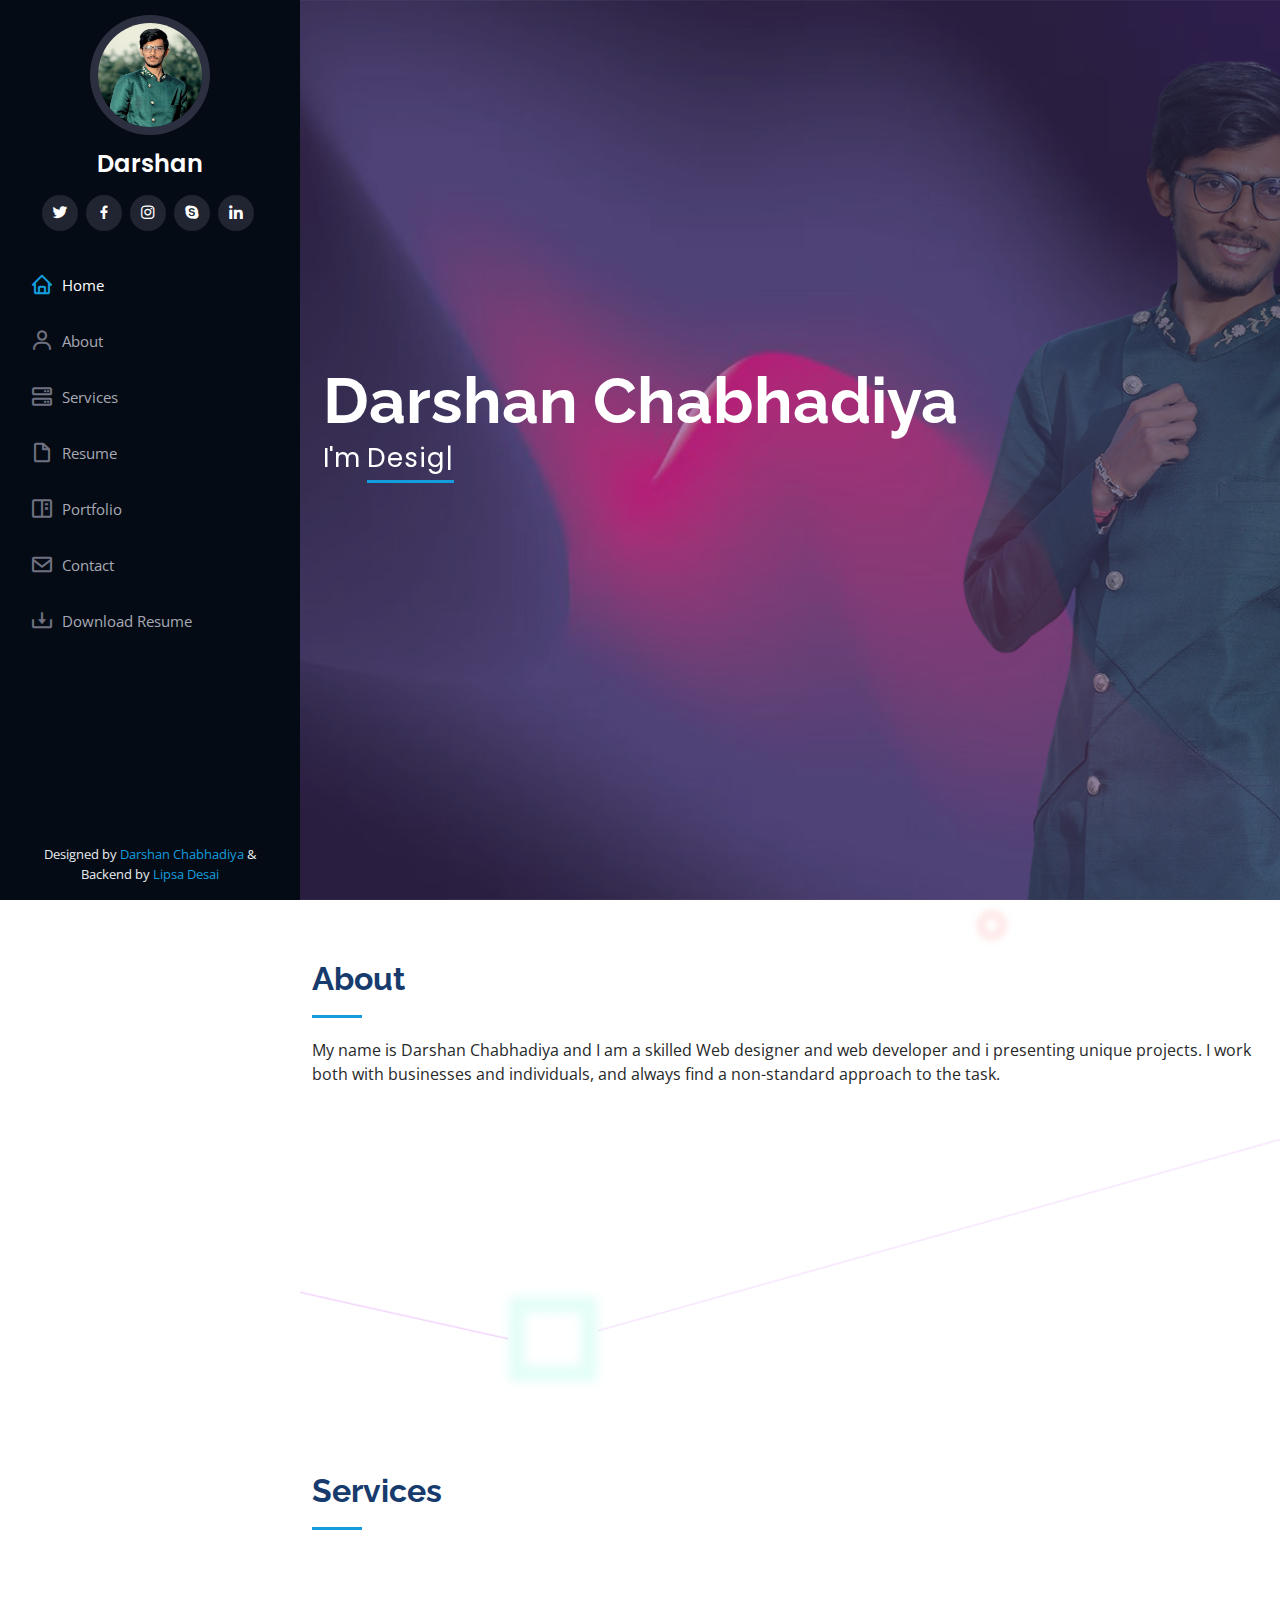
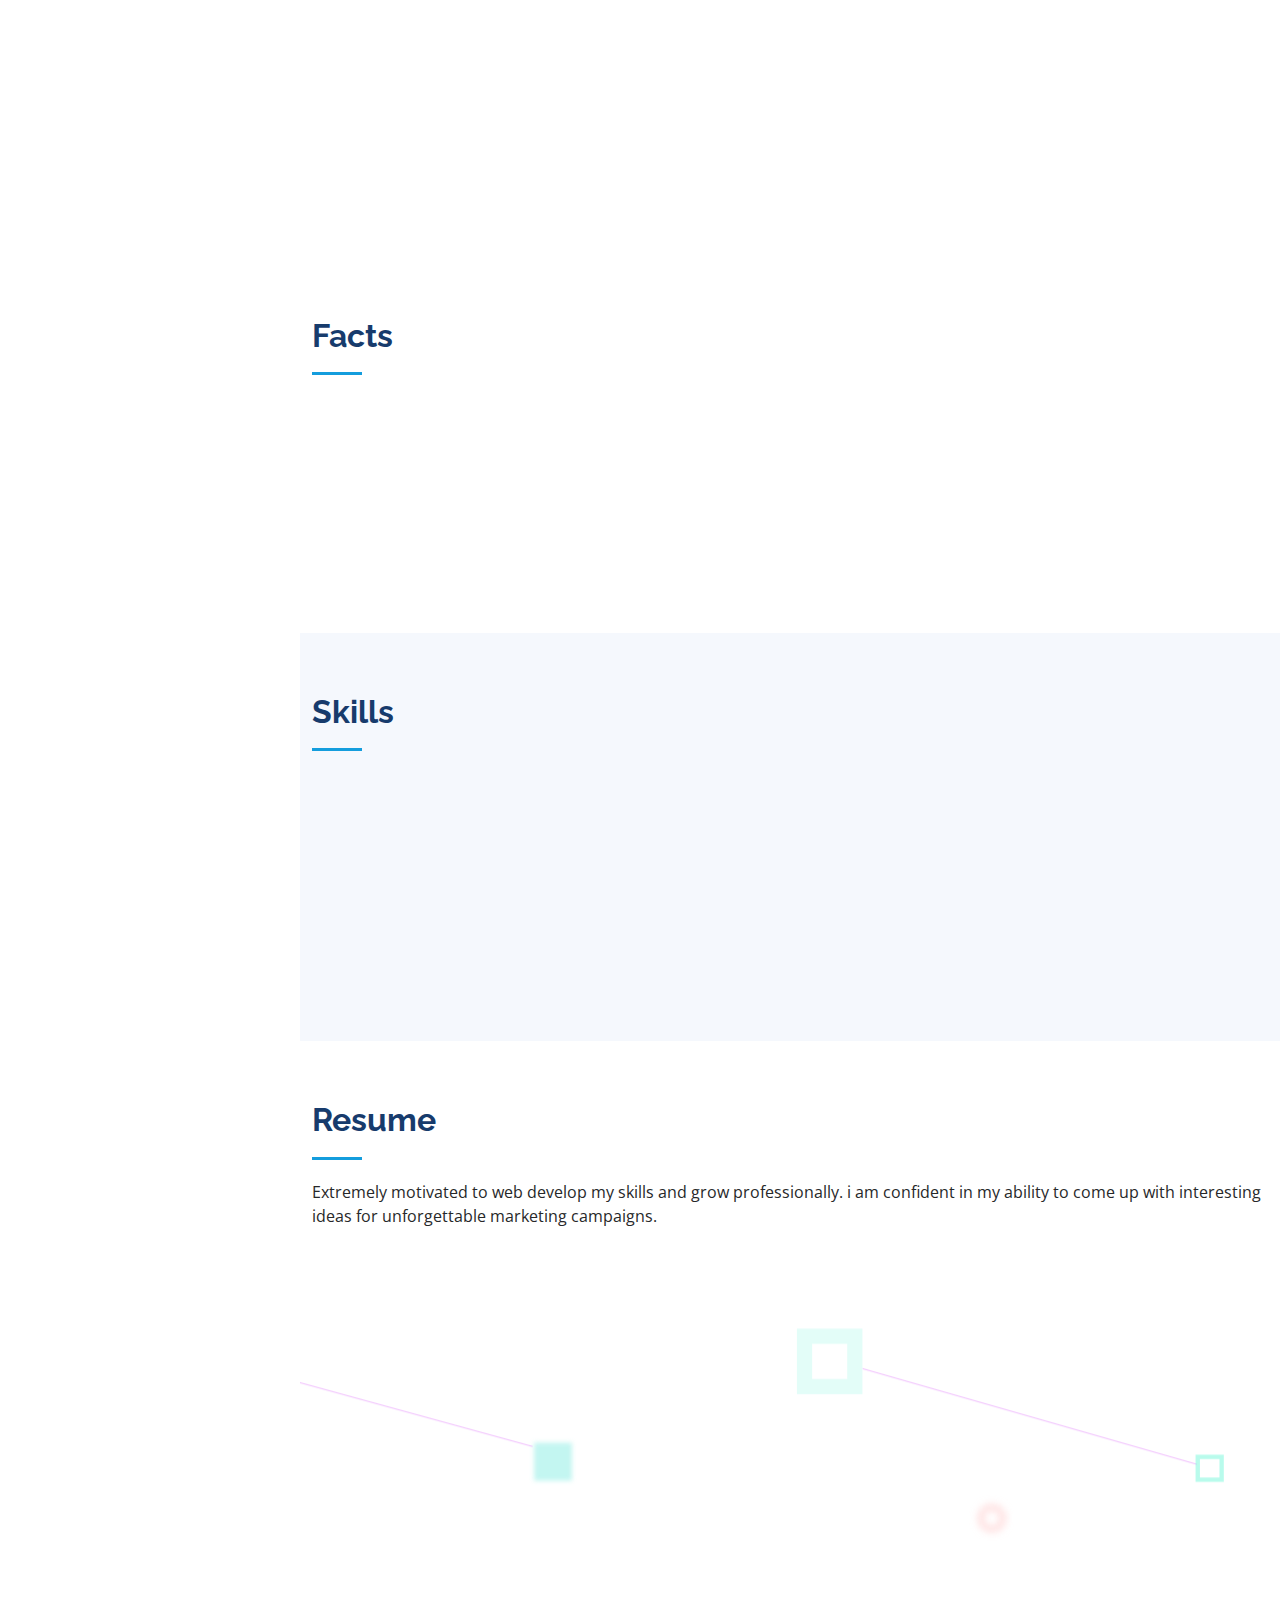
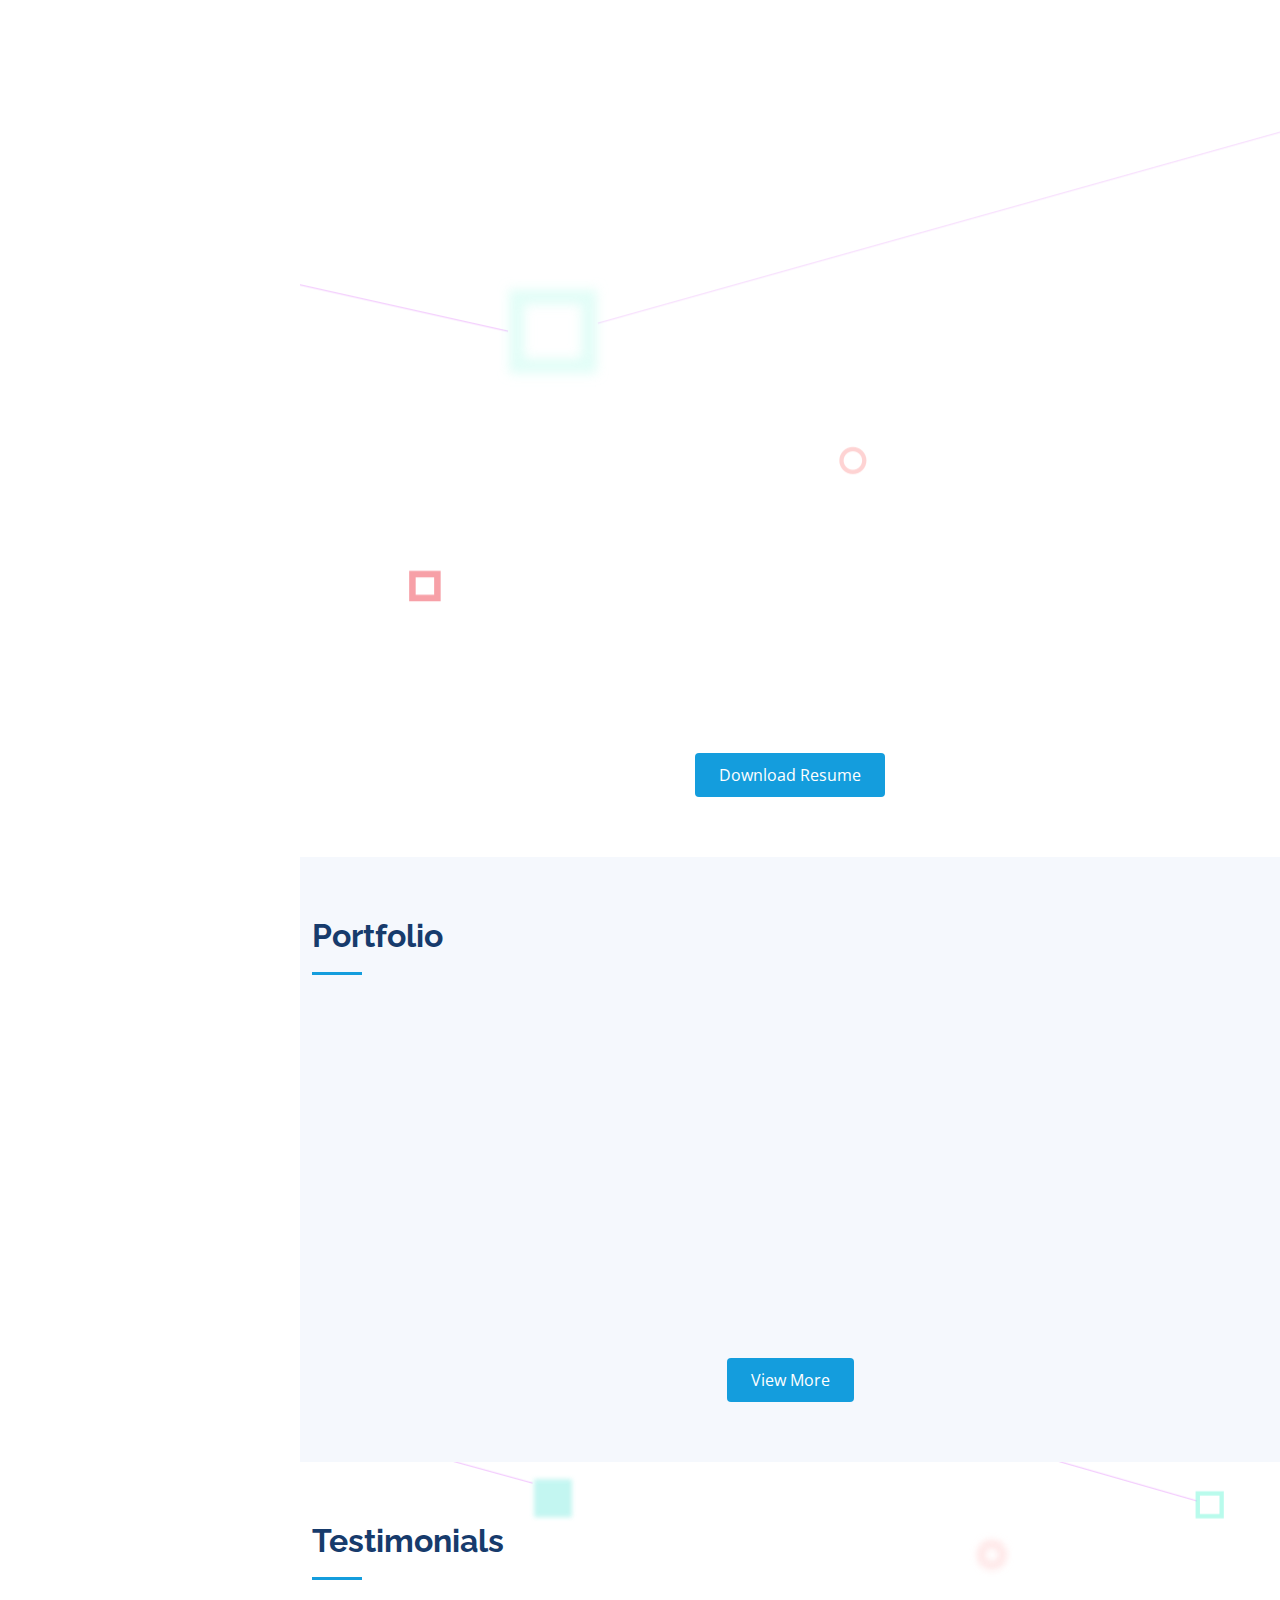
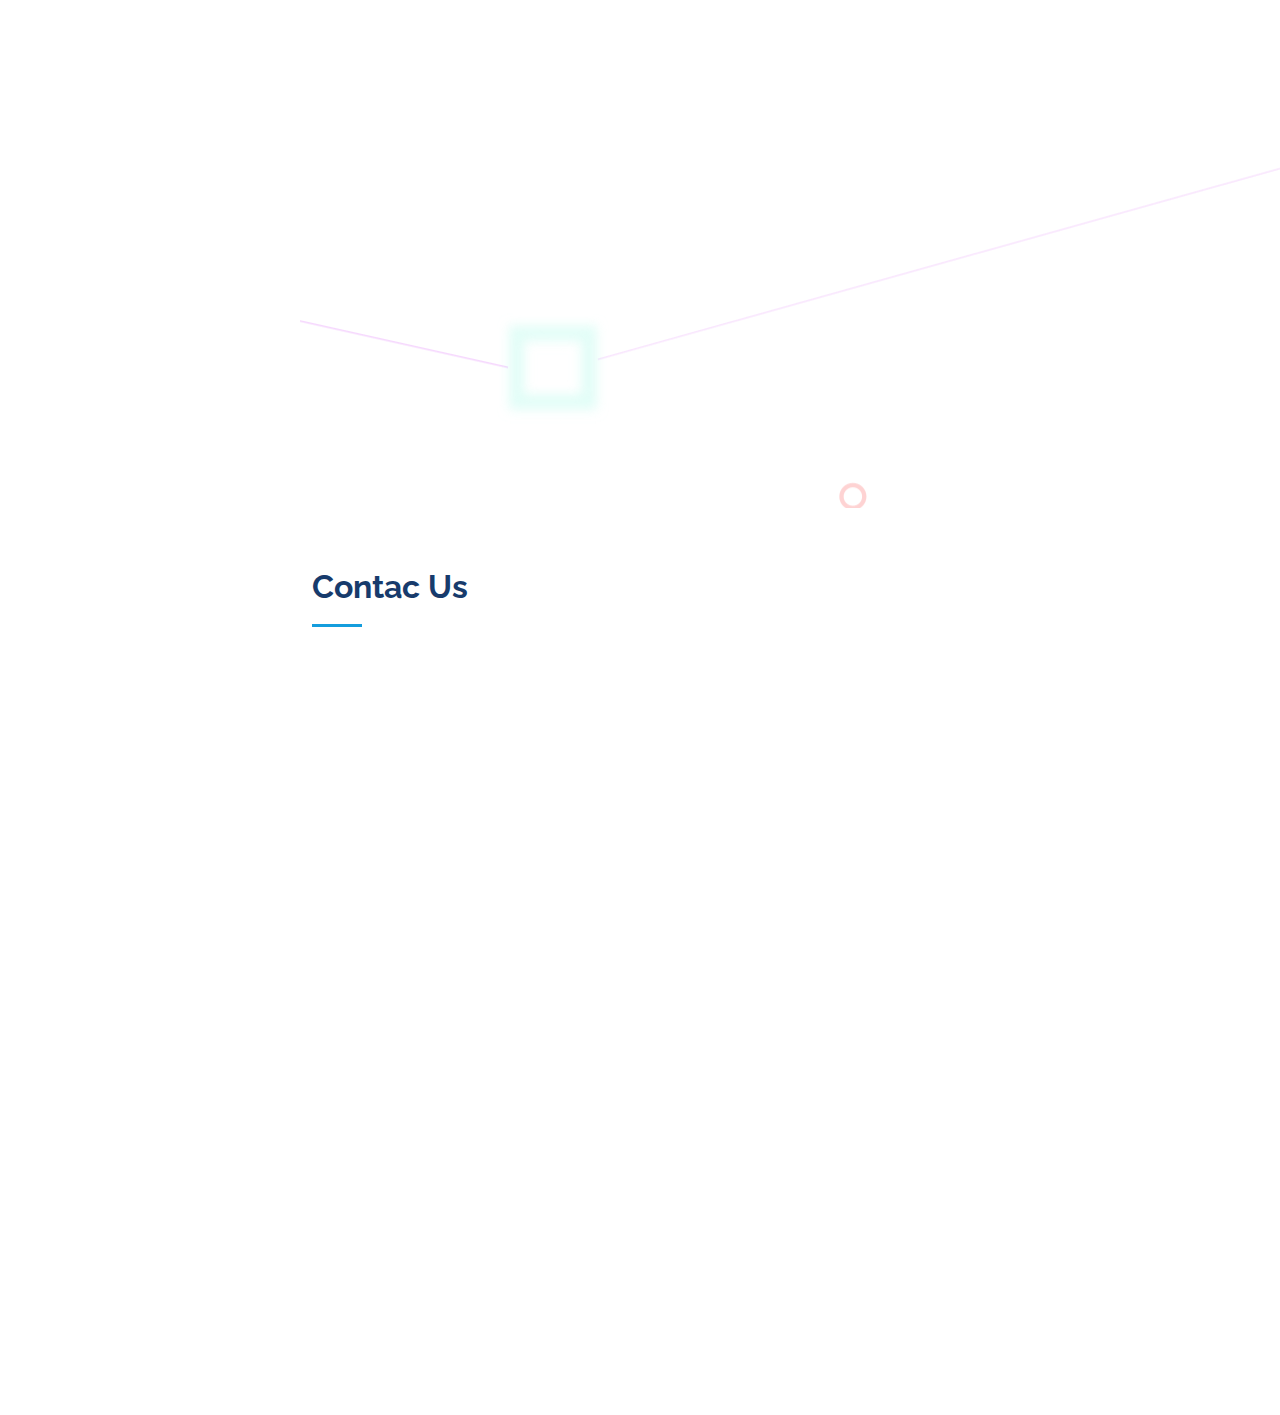
==== index.html @ 1450bfc7 "update" ====
<!DOCTYPE html>
<html lang="en">

<head>
  <meta charset="utf-8">
  <meta content="width=device-width, initial-scale=1.0" name="viewport">

  <title>Darshan's Info</title>
  <meta content="" name="description">
  <meta content="" name="keywords">

  <!-- Favicons -->
  <link href="assets/img/logo.png" rel="icon">
  <!-- <link href="assets/img/apple-touch-icon.png" rel="apple-touch-icon"> -->

  <!-- Google Fonts -->
  <link
    href="https://fonts.googleapis.com/css?family=Open+Sans:300,300i,400,400i,600,600i,700,700i|Raleway:300,300i,400,400i,500,500i,600,600i,700,700i|Poppins:300,300i,400,400i,500,500i,600,600i,700,700i"
    rel="stylesheet">

  <!-- Vendor CSS Files -->
  <link href="assets/vendor/aos/aos.css" rel="stylesheet">
  <link href="assets/vendor/bootstrap/css/bootstrap.min.css" rel="stylesheet">
  <link href="assets/vendor/bootstrap-icons/bootstrap-icons.css" rel="stylesheet">
  <link href="assets/vendor/boxicons/css/boxicons.min.css" rel="stylesheet">
  <link href="assets/vendor/glightbox/css/glightbox.min.css" rel="stylesheet">
  <link href="assets/vendor/swiper/swiper-bundle.min.css" rel="stylesheet">

  <!-- Template Main CSS File -->
  <link href="assets/css/style.css" rel="stylesheet">

</head>

<body>

  <!-- ======= Mobile nav toggle button ======= -->
  <i class="bi bi-list mobile-nav-toggle d-xl-none"></i>

  <!-- ======= Header ======= -->
  <header id="header">
    <div class="d-flex flex-column">

      <div class="profile">
        <img src="assets/img/Dik2.jpg" alt="" class="img-fluid rounded-circle">
        <h1 class="text-light"><a href="index.html">Darshan</a></h1>
        <div class="social-links mt-3 text-center">
          <a href="https://www.twitter.com/AlphaDiks/" target="_blank" class="twitter"><i
              class="bx bxl-twitter"></i></a>
          <a href="https://www.facebook.com/darshan.chabhadiya.5/" target="_blank" class="facebook"><i
              class="bx bxl-facebook"></i></a>
          <a href="https://www.instagram.com/_dik_patel_1347_/" target="_blank" class="instagram"><i
              class="bx bxl-instagram"></i></a>
          <a href="https://join.skype.com/invite/xPDAxHFYXK28" target="_blank" class="google-plus"><i class="bx bxl-skype"></i></a>
          <a href="https://www.linkedin.com/in/darshan-chabhadiya-20263223a" target="_blank" class="linkedin"><i class="bx bxl-linkedin"></i></a>
        </div>
      </div>

      <nav id="navbar" class="nav-menu navbar">
        <ul>
          <li><a href="#hero" class="nav-link scrollto active"><i class="bx bx-home"></i> <span>Home</span></a></li>
          <li><a href="#about" class="nav-link scrollto"><i class="bx bx-user"></i> <span>About</span></a></li>
          <li><a href="#services" class="nav-link scrollto"><i class="bx bx-server"></i> <span>Services</span></a></li>
          <li><a href="#resume" class="nav-link scrollto"><i class="bx bx-file-blank"></i> <span>Resume</span></a></li>
          <li><a href="#portfolio" class="nav-link scrollto"><i class="bx bx-book-content"></i><span>Portfolio</span></a></li>
          <li><a href="#contact" class="nav-link scrollto"><i class="bx bx-envelope"></i> <span>Contact</span></a></li>
          <li><a href="./assets/img/Darshan Chabhadiya.pdf" download target="_blank" class="nav-link scrollto"><i class="bx bx-download"></i> <span>Download Resume</span></a></li>
        </ul>
      </nav><!-- nav-menu -->
    </div>
  </header><!-- End Header -->

  <!-- ======= Hero Section ======= -->
  <section id="hero" class="d-flex flex-column justify-content-center align-items-center">
    <div class="hero-container" data-aos="fade-in">
      <h1>Darshan Chabhadiya</h1>
      <p>I'm <span class="typed" data-typed-items="Designer, Developer, Freelancer"></span></p>
    </div>
  </section><!-- End Hero -->

  <main id="main">

    <!-- ======= About Section ======= -->
    <section id="about" class="about">
      <div class="container">

        <div class="section-title">
          <h2>About</h2>
          <p>My name is Darshan Chabhadiya and I am a skilled Web designer and web developer and i presenting unique
            projects. I work both with businesses and individuals, and always find a non-standard approach to the task.
          </p>
        </div>

        <div class="row">
          <div class="col-lg-4" data-aos="fade-right">
            <img src="assets/img/Darshan.jpg" class="img-fluid" alt="">
          </div>
          <div class="col-lg-8 pt-4 pt-lg-0 content" data-aos="fade-left">
            <h3>Web Designer &amp; WordPress Developer.</h3>
            <p class="fst-italic">
              I work with commercial projects of any scale and with private requests. I use the latest tools and creative approaches that help solve a specific business or personal issue.
            </p>
            <div class="row">
              <div class="col-lg-6">
                <ul>
                  <li><i class="bi bi-chevron-right"></i> <strong>Birthday:</strong> <span>06 09 2001</span></li>
                  <!-- <li><i class="bi bi-chevron-right"></i> <strong>Website:</strong> <span>none</span></li> -->
                  <li><i class="bi bi-chevron-right"></i> <strong>Phone:</strong> <span>+91 7041859584</span></li>
                  <li><i class="bi bi-chevron-right"></i> <strong>City:</strong> <span>Gujarat, INDIA</span></li>
                </ul>
              </div>
              <div class="col-lg-6">
                <ul>
                  <!-- <li><i class="bi bi-chevron-right"></i> <strong>Age:</strong> <span>21</span></li> -->
                  <li><i class="bi bi-chevron-right"></i> <strong>Degree:</strong> <span>BCA ( GRADUATE )</span></li>
                  <li><i class="bi bi-chevron-right"></i> <strong>Email:</strong><span>darshanchabhadiya134723@gmail.com</span></li>
                  <li><i class="bi bi-chevron-right"></i> <strong>Freelance:</strong> <span>Available</span></li>
                </ul>
              </div>
            </div>
            <!-- <p>
              any text
            </p> -->
          </div>
        </div>

      </div>
    </section><!-- End About Section -->

    <section id="services" class="services">
      <div class="container">

        <div class="section-title">
          <h2>Services</h2>
          <!-- <p></p> -->
        </div>

        <div class="row">
          <div class="col-lg-4 col-md-6 icon-box" data-aos="fade-up" data-aos-delay="100">
            <div class="icon"><i class="bi bi-card-checklist"></i></div>
            <h4 class="title"><a href="">Web Designer</a></h4>
            <p class="description">Web design encompasses many different skills and disciplines in the production and
              maintenance of websites.</p>
          </div>
          <div class="col-lg-4 col-md-6 icon-box" data-aos="fade-up" data-aos-delay="200">
            <div class="icon"><i class="bi bi-bar-chart"></i></div>
            <h4 class="title"><a href="">Web Developer</a></h4>
            <p class="description">A web developer is a programmer who develops World Wide Web applications using a
              client–server model. </p>
          </div>

          <div class="col-lg-4 col-md-6 icon-box" data-aos="fade-up" data-aos-delay="500">
            <div class="icon"><i class="bi bi-calendar4-week"></i></div>
            <h4 class="title"><a href="">WordPress Developer</a></h4>
            <p class="description">A WordPress developer is a professional that specializes in the infrastructure and
              ecosystem of the WordPress platform , particularly plugins and themes.</p>
          </div>
        </div>

      </div>
    </section>

    <!-- ======= Facts Section ======= -->
    <section id="facts" class="facts">
      <div class="container">

        <div class="section-title">
          <h2>Facts</h2>
          <!-- <p></p> -->
        </div>

        <div class="row no-gutters">

          <div class="col-lg-3 col-md-6 d-md-flex align-items-md-stretch" data-aos="fade-up">
            <div class="count-box">
              <i class="bi bi-circle-square"></i>
              <span data-purecounter-start="0" data-purecounter-end="08" data-purecounter-duration="1"
                class="purecounter"></span>
              <p><strong>Wordpress Project Compeleted</strong></p>
            </div>
          </div>

          <div class="col-lg-3 col-md-6 d-md-flex align-items-md-stretch" data-aos="fade-up" data-aos-delay="100">
            <div class="count-box">
              <i class="bi bi-journal-richtext"></i>
              <span data-purecounter-start="0" data-purecounter-end="06" data-purecounter-duration="1"
                class="purecounter"></span>
              <p><strong>Web Projects Compeleted</strong></p>
            </div>
          </div>

          <div class="col-lg-3 col-md-6 d-md-flex align-items-md-stretch" data-aos="fade-up" data-aos-delay="200">
            <div class="count-box">
              <i class="bi bi-headset"></i>
              <span data-purecounter-start="0" data-purecounter-end="14" data-purecounter-duration="1"
                class="purecounter"></span>
              <p><strong>Live Chat</strong></p>
            </div>
          </div>

          <div class="col-lg-3 col-md-6 d-md-flex align-items-md-stretch" data-aos="fade-up" data-aos-delay="300">
            <div class="count-box">
              <i class="bi bi-people"></i>
              <span data-purecounter-start="0" data-purecounter-end="09" data-purecounter-duration="1"
                class="purecounter"></span>
              <p><strong>Group Work Compeleted</strong></p>
            </div>
          </div>

        </div>

      </div>
    </section><!-- End Facts Section -->

    <!-- ======= Skills Section ======= -->
    <section id="skills" class="skills section-bg">
      <div class="container">

        <div class="section-title">
          <h2>Skills</h2>
          <!-- <p></p> -->
            <!-- <li><strong>My Skill's</strong></li> -->
        </div>

        <div class="row skills-content">

          <div class="col-lg-6" data-aos="fade-up">

            <div class="progress">
              <span class="skill">HTML <i class="val">100%</i></span>
              <div class="progress-bar-wrap">
                <div class="progress-bar" role="progressbar" aria-valuenow="100" aria-valuemin="0" aria-valuemax="100">
                </div>
              </div>
            </div>

            <div class="progress">
              <span class="skill">CSS <i class="val">90%</i></span>
              <div class="progress-bar-wrap">
                <div class="progress-bar" role="progressbar" aria-valuenow="90" aria-valuemin="0" aria-valuemax="100">
                </div>
              </div>
            </div>

            <div class="progress">
              <span class="skill">JavaScript & jQuery <i class="val">70%</i></span>
              <div class="progress-bar-wrap">
                <div class="progress-bar" role="progressbar" aria-valuenow="70" aria-valuemin="0" aria-valuemax="100">
                </div>
              </div>
            </div>

          </div>

          <div class="col-lg-6" data-aos="fade-up" data-aos-delay="100">

            <div class="progress">
              <span class="skill">PHP & Mysql <i class="val">60%</i></span>
              <div class="progress-bar-wrap">
                <div class="progress-bar" role="progressbar" aria-valuenow="60" aria-valuemin="0" aria-valuemax="100">
                </div>
              </div>
            </div>

            <div class="progress">
              <span class="skill">WordPress Developer <i class="val">85%</i></span>
              <div class="progress-bar-wrap">
                <div class="progress-bar" role="progressbar" aria-valuenow="85" aria-valuemin="0" aria-valuemax="100">
                </div>
              </div>
            </div>

            <div class="progress">
              <span class="skill">WebFlow <i class="val">85%</i></span>
              <div class="progress-bar-wrap">
                <div class="progress-bar" role="progressbar" aria-valuenow="85" aria-valuemin="0" aria-valuemax="100">
                </div>
              </div>
            </div>

          </div>

        </div>

      </div>
    </section><!-- End Skills Section -->

    <!-- ======= Resume Section ======= -->
    <section id="resume" class="resume">
      <div class="container">

        <div class="section-title">
          <h2>Resume</h2>
          <p>Extremely motivated to web
            develop my skills and grow
            professionally. i am confident in my
            ability to come up with interesting
            ideas for unforgettable marketing
            campaigns.</p>
        </div>

        <div class="row">
          <div class="col-lg-6" data-aos="fade-up">
            <h3 class="resume-title">Sumary</h3>
            <div class="resume-item pb-0">
              <h4>Darshan Chabhadiya</h4>
              <p><em>My name is Darshan Chabhadiya and I am a skilled Web designer and web developer and i presenting unique projects.</em></p>
              <ul>
                <li>Gujarat - INDIA</li>
                <li>+91 7041859584</li>
                <li>darshanchabhadiya134723@gmail.com</li>
              </ul>
            </div>

            <h3 class="resume-title">Education</h3>

            <div class="resume-item">
              <h4>Master Of Computer Application ( MCA )</h4>
              <h5>2022 - 2024</h5>
              <p><em>Jain University , Bangalore</em></p>
              <p>
                <li><strong>Running</strong></li>
              </p>
            </div>

            <div class="resume-item">
              <h4>Bachelor Of Computer Application ( BCA )</h4>
              <h5>2019 - 2022</h5>
              <p><em>Bhagwan Mahavir College Of Computer Application, Surat</em></p>
              <p><i><strong>3 Year Compeleted</strong></i></p>
              <p>1st Year :- 7.35 SGPA</p>
              <p>2nd Year :- 6.46 SGPA</p>
              <p>3rd Year :- 7.82 SGPA</p>
            </div>
            <div class="resume-item">
              <h4>Higher School Certificate ( HSC )</h4>
              <h5>2018 - 2019</h5>
              <p><em>Jain University , Bangalore</em></p>
              <p>
                <li><strong>Completed</strong></li>
              </p>
            </div>
            <div class="resume-item">
              <h4>Secondary School Certificate (SSC)</h4>
              <h5>2017 - 2018</h5>
              <p><em>Jain University , Bangalore</em></p>
              <p>
                <li><strong>Completed</strong></li>
              </p>
            </div>
          </div>
          <div class="col-lg-6" data-aos="fade-up" data-aos-delay="100">
            <h3 class="resume-title">Professional Experience</h3>
            <div class="resume-item">
              <h4>Web Designer & Wordpress Developer</h4>
              <h5>2023 - Present</h5>
              <p><em>PAR SOLUTION, Surat , GUJARAT </em></p>
              <ul>
                <li>I'm Work Here...</li>
              </ul>
            </div>
            <div class="resume-item">
              <h4>Web Designer & Developer</h4>
              <h5>Feb - Dec 2022</h5>
              <p><em>WEBROTARY IT SOLUTION, Surat , GUJARAT</em></p>
              <ul>
                <li>I joined the training class at this company in February and I am developing new designs and unique plans.</li>
                <!-- <li>I am proud of your company because I still work there.</li> -->
              </ul>
            </div>
            <div class="resume-item">
              <h4>Work & Compeleted Project</h4>
              <h5>Feb - 2022 To Sup - 2022</h5>
              <p><b>Project-1 :-</b> <em>YOUSHINE_PHOTOSTUDIO (PHP)</em></p>
              <ul>
                <li>Admin Side</li>
                <li>User Side</li>
              </ul>
            </div>
          </div>
        </div>
        <div class="btn_cv">
          <!-- <button class="cv_btn" href="./assets/img/Darshan Cv.pdf/" target="_blank" >Download Resume</button> -->
          <a href="./assets/img/Darshan Chabhadiya.pdf" download target="_blank" class="cv_btn">Download Resume</a>
        </div>

      </div>
    </section><!-- End Resume Section -->

    <!-- ======= Portfolio Section ======= -->
    <section id="portfolio" class="portfolio section-bg">
      <div class="container">

        <div class="section-title">
          <h2>Portfolio</h2>
        </div>

        <div class="row portfolio-container" data-aos="fade-up" data-aos-delay="100">

          <div class="col-lg-4 col-md-6 portfolio-item filter-web">
            <div class="portfolio-wrap">
              <img src="assets/img/portfolio/Web Designing Project-1.png" class="img-fluid" alt="">
              <div class="portfolio-links">
                <a href="assets/img/portfolio/Web Designing Project-2A.jpg" data-gallery="portfolioGallery"
                  class="portfolio-lightbox" title="Web Designing Project-1"><i class="bx bx-plus"></i></a>
                <!-- <a href="./More Project.html" title="More Details"><i class="bx bx-link"></i></a> -->
              </div>
            </div>
          </div>

          <div class="col-lg-4 col-md-6 portfolio-item filter-wordpress">
            <div class="portfolio-wrap">
              <img src="assets/img/portfolio/Wordpress-1.png" class="img-fluid" alt="">
              <div class="portfolio-links">
                <a href="assets/img/portfolio/wordpress-2A.png" data-gallery="portfolioGallery"
                  class="portfolio-lightbox" title="WordPress Project-1 "><i class="bx bx-plus"></i></a>
                <!-- <a href="./More Project.html" title="More Details"><i class="bx bx-link"></i></a> -->
              </div>
            </div>
          </div>

          <div class="col-lg-4 col-md-6 portfolio-item filter-webflow">
            <div class="portfolio-wrap">
              <img src="assets/img/portfolio/webflow-1.png" class="img-fluid" alt="">
              <div class="portfolio-links">
                <a href="assets/img/portfolio/webflow-2A.png" data-gallery="portfolioGallery"
                  class="portfolio-lightbox" title="Webflow Project-1"><i class="bx bx-plus"></i></a>
                <!-- <a href="./More Project.html" title="More Details"><i class="bx bx-link"></i></a> -->
              </div>
            </div>
          </div>

        </div>

        <div class="btn_cv">
          <!-- <button class="cv_btn" href="./assets/img/Darshan Cv.pdf/" target="_blank" >Download Resume</button> -->
          <a href="./More Project.html" class="cv_btn">View More </a>
        </div>

      </div>
    </section><!-- End Portfolio Section -->
 

    <!-- ======= Testimonials Section ======= -->
    <section id="testimonials" class="testimonials section-bg">
      <div class="container">

        <div class="section-title">
          <h2>Testimonials</h2>
        </div>

        <div class="testimonials-slider swiper" data-aos="fade-up" data-aos-delay="100">
          <div class="swiper-wrapper">

            <div class="swiper-slide">
              <div class="testimonial-item" data-aos="fade-up">
                <p>
                  <i class="bx bxs-quote-alt-left quote-icon-left"></i>
                  Very grateful to Fluid Studios for all the hard work they put into our website, finished product was fantastic. Jessie is such a pleasure to work with, would recommend them!
                  <i class="bx bxs-quote-alt-right quote-icon-right"></i>
                </p>
                <img src="assets/img/testimonials/Tush-1.jpg" class="testimonial-img" alt="">
                <h3>Tushar Kanani</h3>
                <h4>Student</h4>
              </div>
            </div>

            <div class="swiper-slide">
              <div class="testimonial-item" data-aos="fade-up" data-aos-delay="400">
                <p>
                  <i class="bx bxs-quote-alt-left quote-icon-left"></i>
                  I can only praise them. They are the best web designers I have ever used. They continue to react to issues and queries even after they have been paid (which is unique in their industry).
                  <i class="bx bxs-quote-alt-right quote-icon-right"></i>
                </p>
                <img src="assets/img/testimonials/lipsa-1.jpg" class="testimonial-img" alt="">
                <h3>Lipsa Desai</h3>
                <h4>Laravel (Codinator)</h4>
              </div>
            </div>

            <div class="swiper-slide">
              <div class="testimonial-item" data-aos="fade-up" data-aos-delay="400">
                <p>
                  <i class="bx bxs-quote-alt-left quote-icon-left"></i>
                  Just wanted to say a big thanks from myself and Jon for the website, we’re really pleased with it. We’ve had lots of good feedback on it and quite a few enquiries through it already!
                  <i class="bx bxs-quote-alt-right quote-icon-right"></i>
                </p>
                <img src="assets/img/testimonials/mihir.jpeg" class="testimonial-img" alt="">
                <h3>Mihir Barvaliya</h3>
                <h4>UI/UX Designer</h4>
              </div>
            </div>
 

    </div>
          <div class="swiper-pagination"></div>
        </div>

      </div>
    </section>

    <!-- ======= Contact Section ======= -->
    <section id="contact" class="contact">
      <div class="container">

        <div class="section-title">
          <h2>Contac Us</h2>
          
        </div>

        <div class="row" data-aos="fade-in">

          <div class="col-lg-5 d-flex align-items-stretch">
            <div class="info">
              <div class="address">
                <i class="bi bi-geo-alt"></i>
                <h4>Location:</h4>
                <p>Rachana Society, Surat, Gujarat</p>
              </div>

              <div class="email">
                <i class="bi bi-envelope"></i>
                <h4>Email:</h4>
                <p>darshanchabhadiya134723@gmail.com</p>
              </div>

              <div class="phone">
                <i class="bi bi-phone"></i>
                <h4>Call:</h4>
                <p>+91 7041859584</p>
              </div>

              <iframe
                src="https://www.google.com/maps/embed?pb=!1m18!1m12!1m3!1d3719.509015669365!2d72.86373733488769!3d21.211654799999998!2m3!1f0!2f0!3f0!3m2!1i1024!2i768!4f13.1!3m3!1m2!1s0x3be04fe797989ad1%3A0xda47f1597d1288e6!2sRachana%20society!5e0!3m2!1sen!2sin!4v1655556443388!5m2!1sen!2sin"
                frameborder="0" style="border:0; width: 100%; height: 290px;" allowfullscreen></iframe>
            </div>

          </div>

          <div class="col-lg-7 mt-5 mt-lg-0 d-flex align-items-stretch">
            <form action="https://formspree.io/f/xzboqbjo" method="post" role="form" class="php-email-form">
              <div class="row">
                <div class="form-group col-md-6">
                  <label for="name">Your Name <span>*</span></label>
                  <input type="text" name="name" class="form-control" id="name" required>
                </div>
                <div class="form-group col-md-6">
                  <label for="name">Your Email <span>*</span></label>
                  <input type="email" class="form-control" name="email" id="email" required>
                </div>
              </div>
              <div class="form-group">
                <label for="name">Subject <span>*</span></label>
                <input type="text" class="form-control" name="subject" id="subject" required>
              </div>
              <div class="form-group">
                <label for="name">Message <span>*</span></label>
                <textarea class="form-control" name="message" rows="10" required></textarea>
              </div>
              <div class="my-3">
                <div class="loading">Loading</div>
                <div class="error-message"></div>
                <div class="sent-message">Your message has been sent. Thank you!</div>
              </div>
              <div class="text-center"><button type="submit">Send Message</button></div>
            </form>
          </div>

        </div>

      </div>
    </section><!-- End Contact Section -->

  </main><!-- End #main -->

  <!-- ======= Footer ======= -->
  <footer id="footer">
    <div class="container">
      <div class="credits">
        Designed by <a href="https://dikpatel.github.io/Darshanchabhadiya.in/" target="_blank">Darshan Chabhadiya</a>
        &
        Backend by <a href="#" target="_blank">Lipsa Desai</a>
      </div>
    </div>
  </footer><!-- End  Footer -->

  <a href="#" class="back-to-top d-flex align-items-center justify-content-center"><i
      class="bi bi-arrow-up-short"></i></a>

  <!-- Vendor JS Files -->
  <script src="assets/vendor/purecounter/purecounter.js"></script>
  <script src="assets/vendor/aos/aos.js"></script>
  <script src="assets/vendor/bootstrap/js/bootstrap.bundle.min.js"></script>
  <script src="assets/vendor/glightbox/js/glightbox.min.js"></script>
  <script src="assets/vendor/isotope-layout/isotope.pkgd.min.js"></script>
  <script src="assets/vendor/swiper/swiper-bundle.min.js"></script>
  <script src="assets/vendor/typed.js/typed.min.js"></script>
  <script src="assets/vendor/waypoints/noframework.waypoints.js"></script>

  <!-- Template Main JS File -->
  <script src="assets/js/main.js"></script>

</body>

</html>
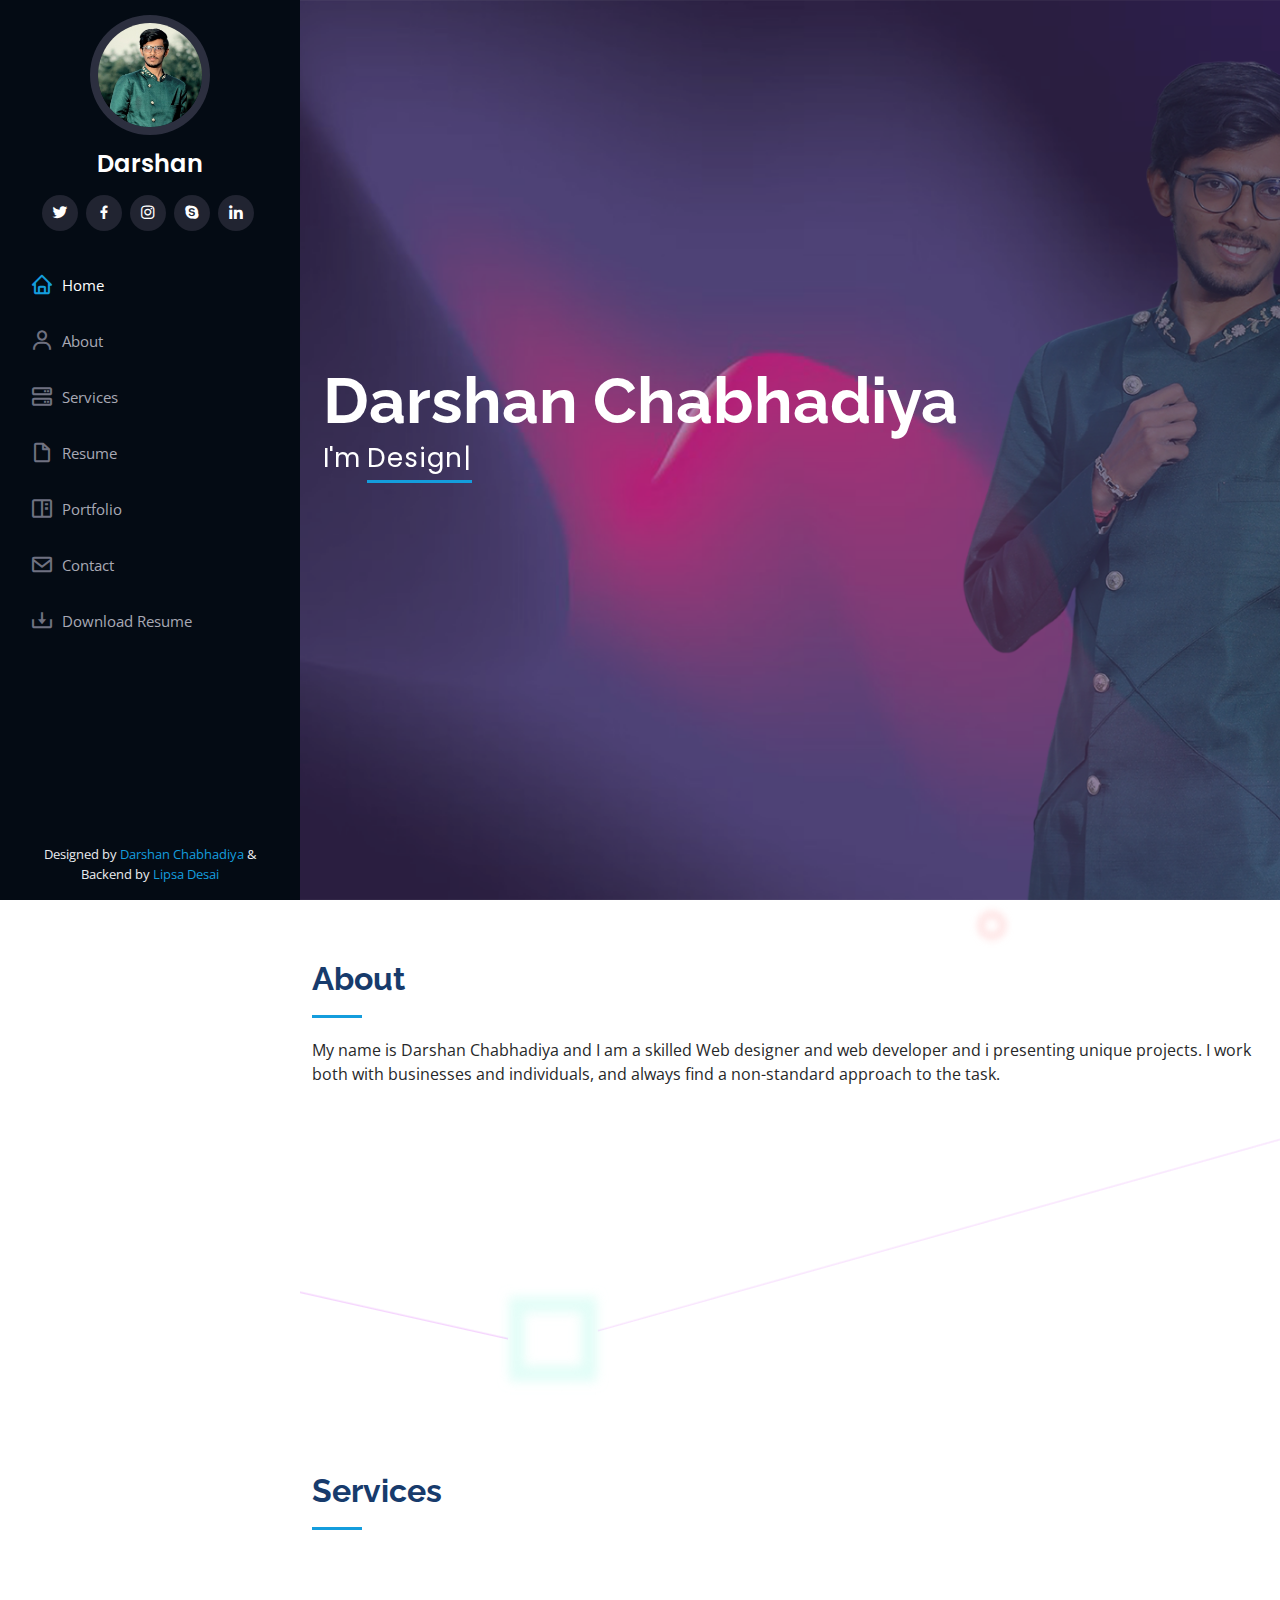
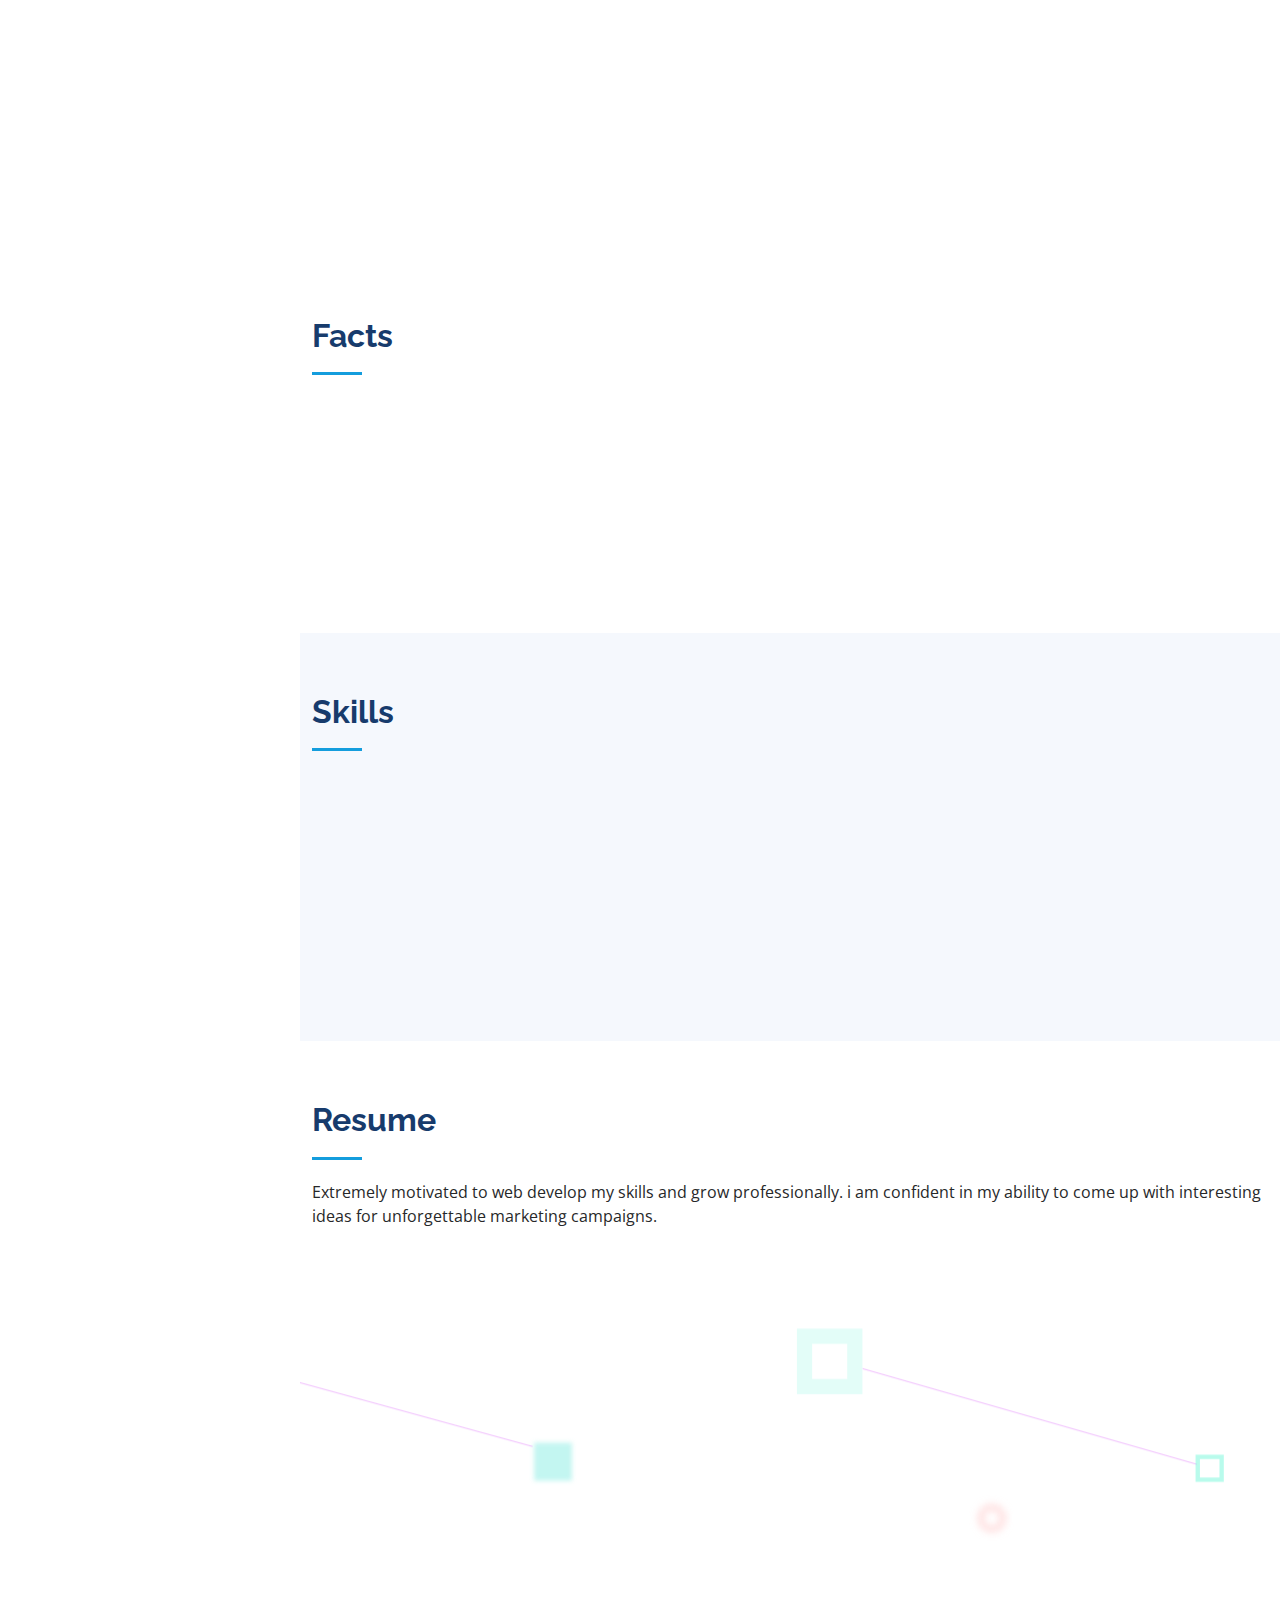
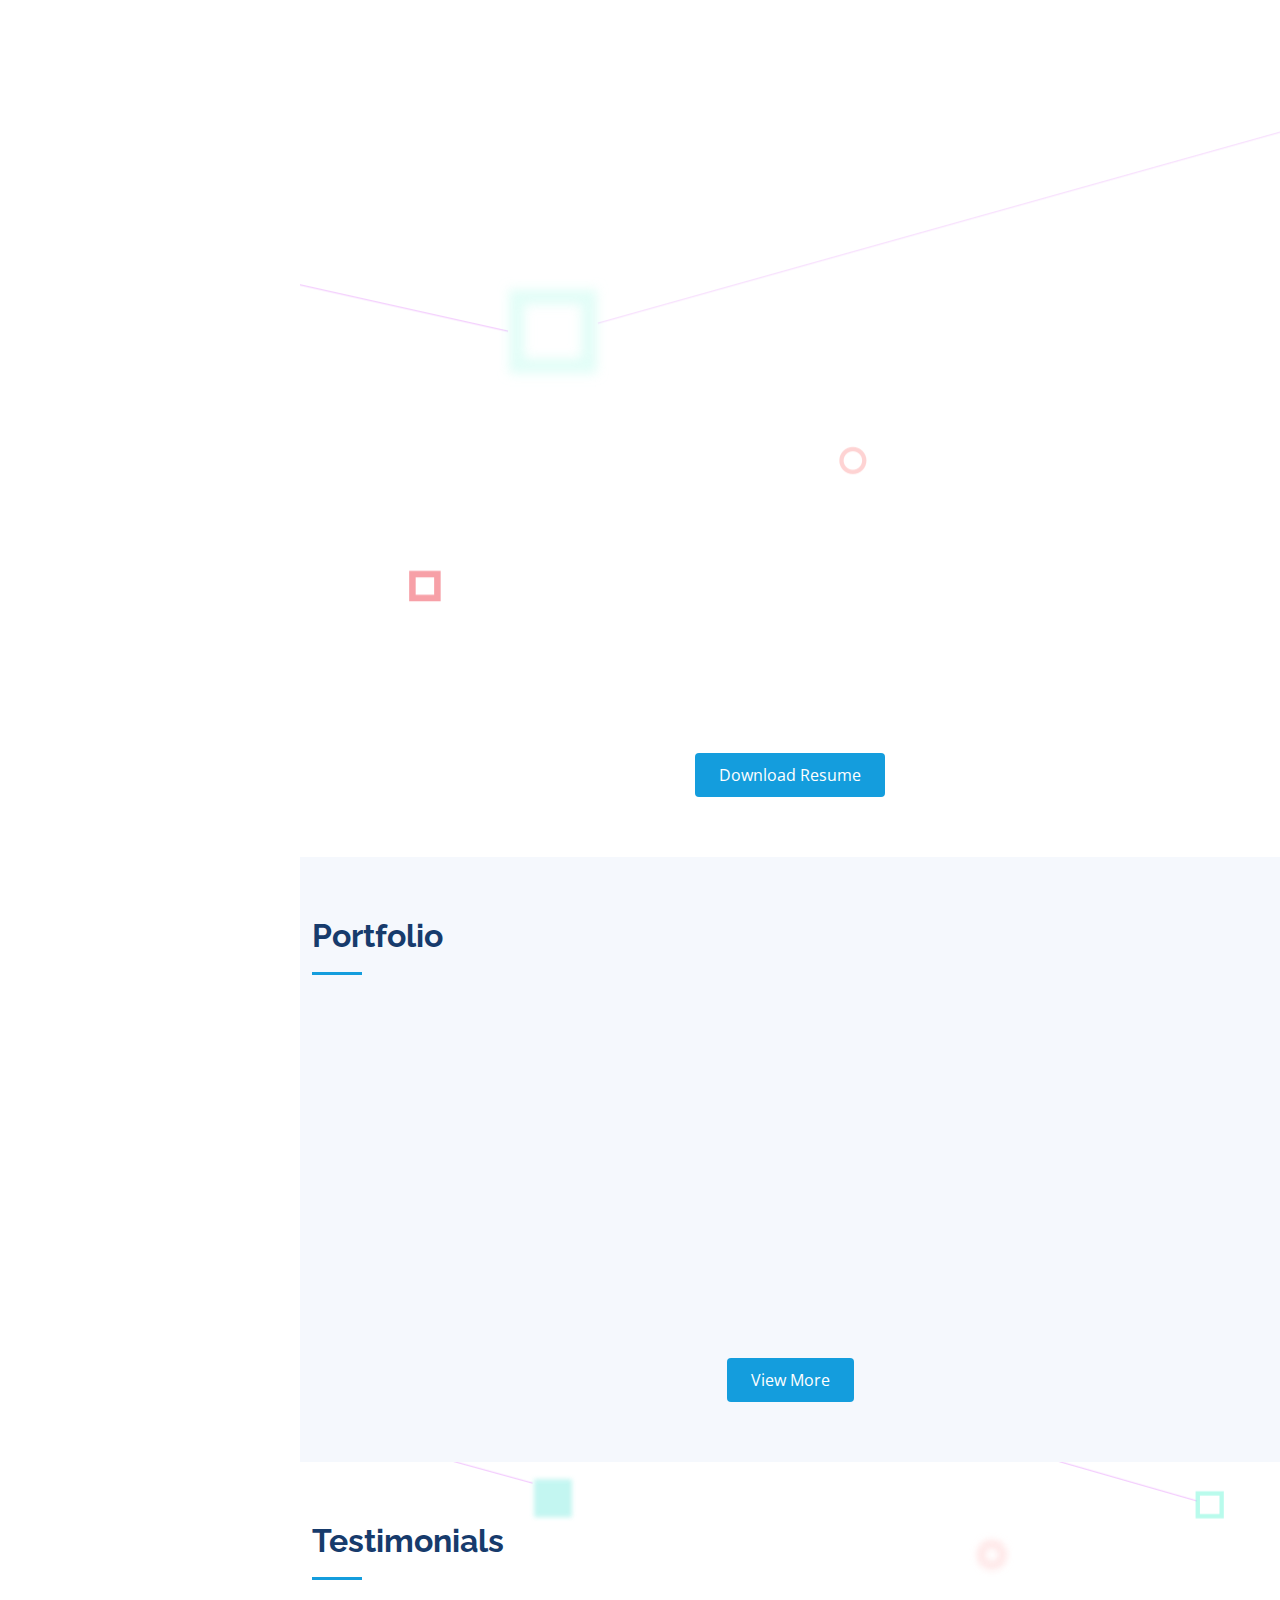
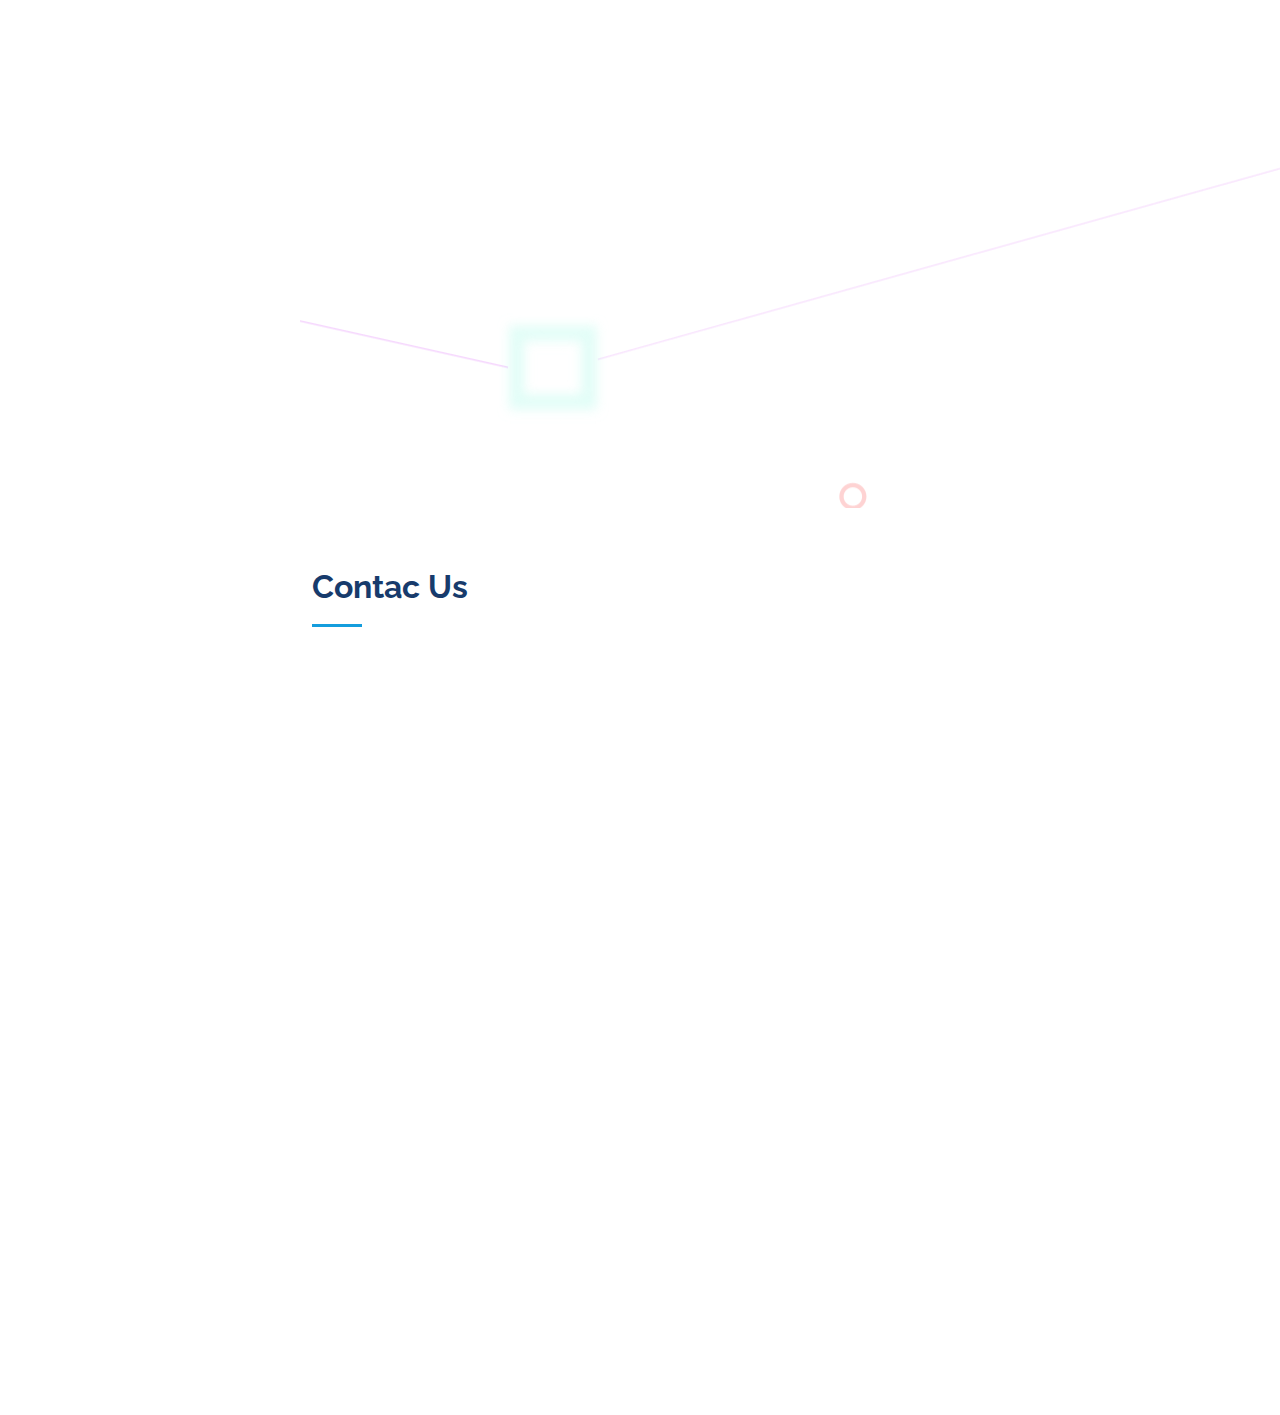
==== commit 046a1c6f: "." ====
--- a/index.html
+++ b/index.html
@@ -326,7 +326,9 @@
               <h4>Bachelor Of Computer Application ( BCA )</h4>
               <h5>2019 - 2022</h5>
               <p><em>Bhagwan Mahavir College Of Computer Application, Surat</em></p>
-              <p><i><strong>3 Year Compeleted</strong></i></p>
+              <p>
+                <li><strong>3 Year Compeleted</strong></li>
+              </p>
               <p>1st Year :- 7.35 SGPA</p>
               <p>2nd Year :- 6.46 SGPA</p>
               <p>3rd Year :- 7.82 SGPA</p>
@@ -334,7 +336,7 @@
             <div class="resume-item">
               <h4>Higher School Certificate ( HSC )</h4>
               <h5>2018 - 2019</h5>
-              <p><em>Jain University , Bangalore</em></p>
+              <p><em>Ashadeep Vidhyalay - 6 </em></p>
               <p>
                 <li><strong>Completed</strong></li>
               </p>
@@ -342,7 +344,7 @@
             <div class="resume-item">
               <h4>Secondary School Certificate (SSC)</h4>
               <h5>2017 - 2018</h5>
-              <p><em>Jain University , Bangalore</em></p>
+              <p><em>R.B Dhami Vidhyalay</em></p>
               <p>
                 <li><strong>Completed</strong></li>
               </p>
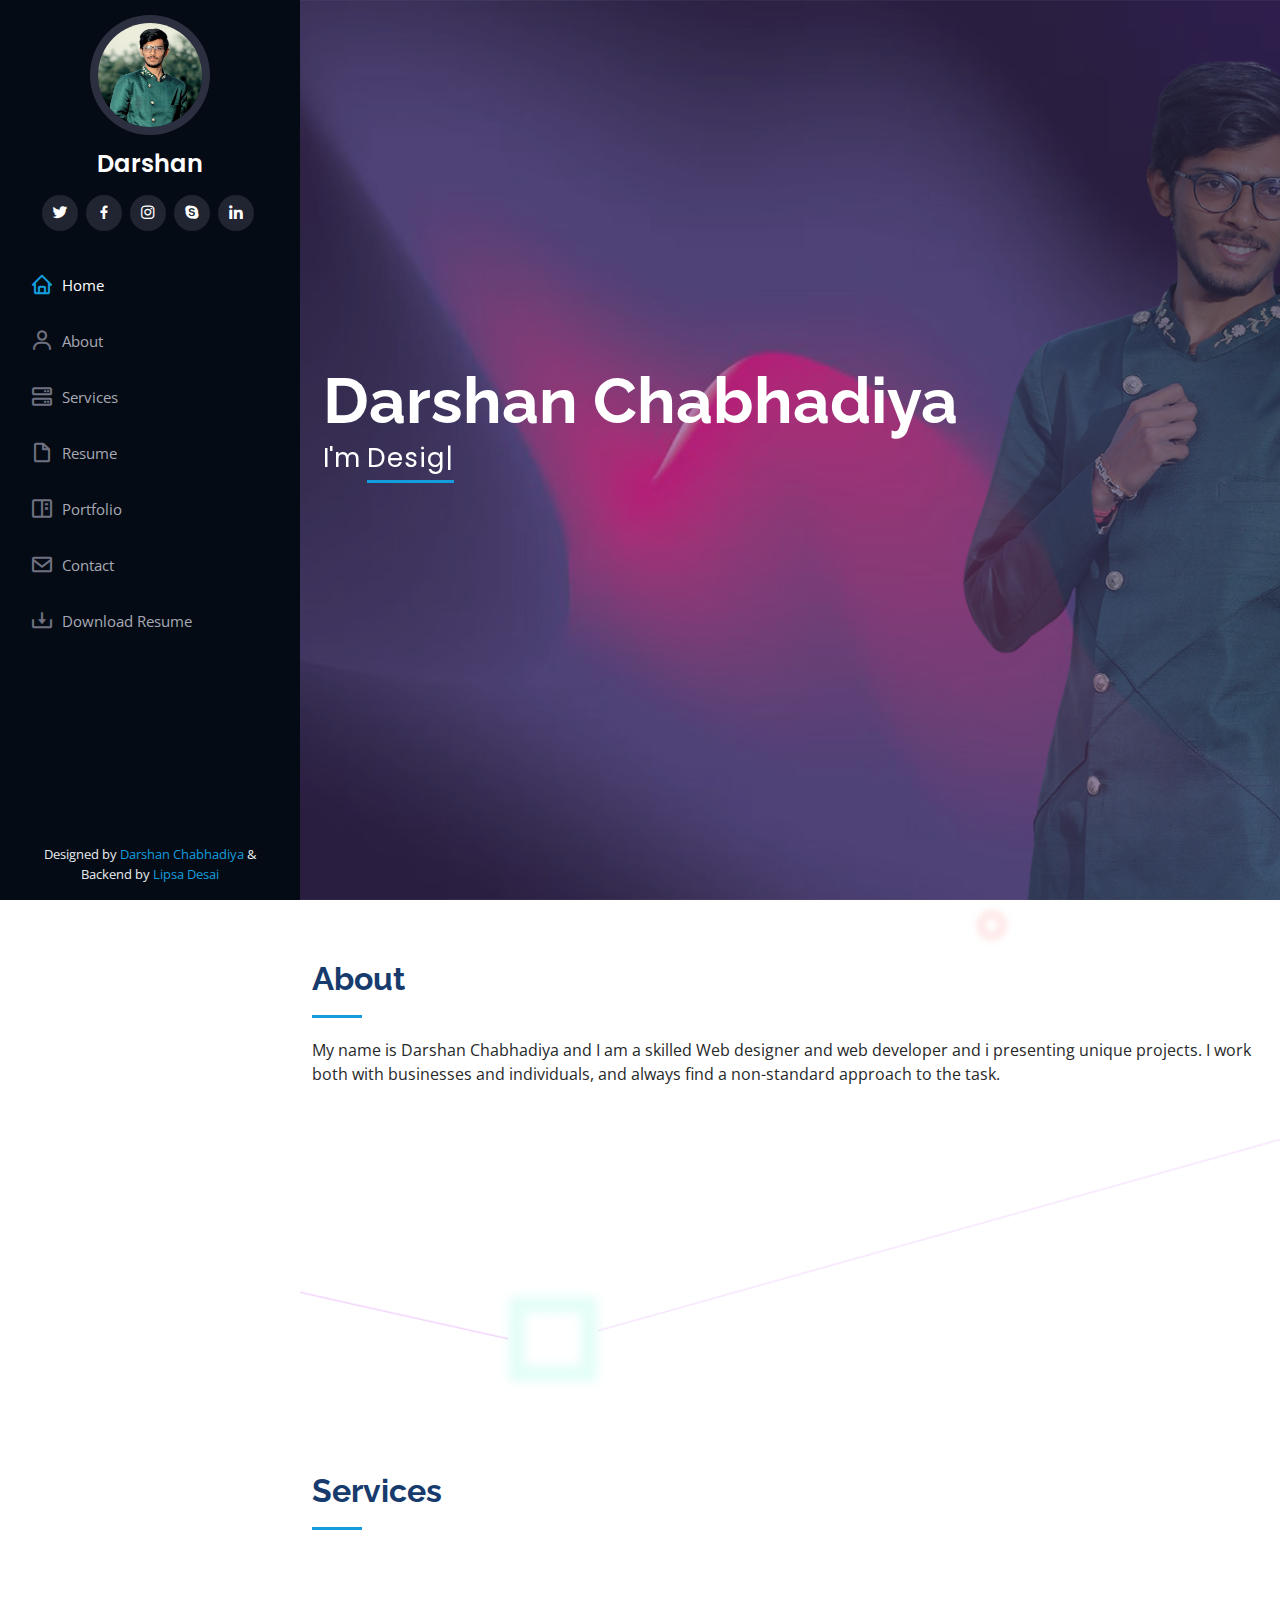
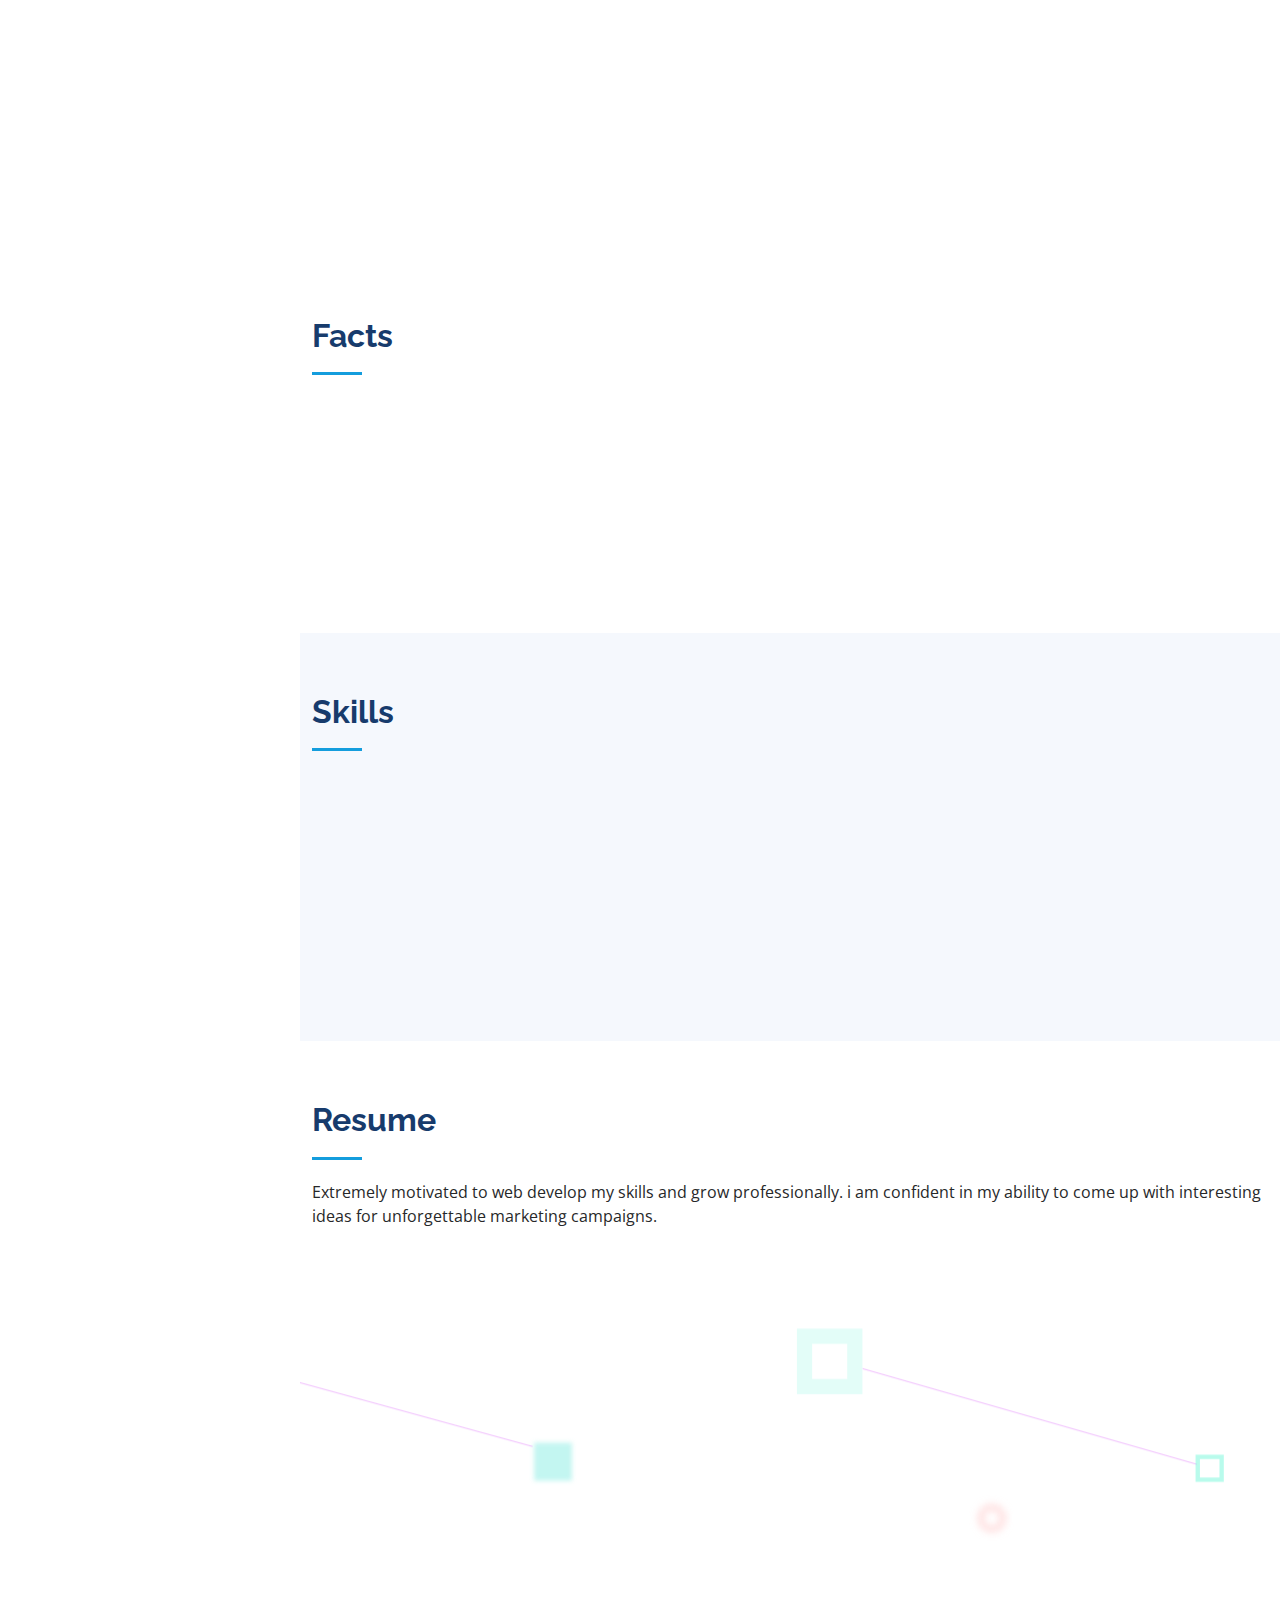
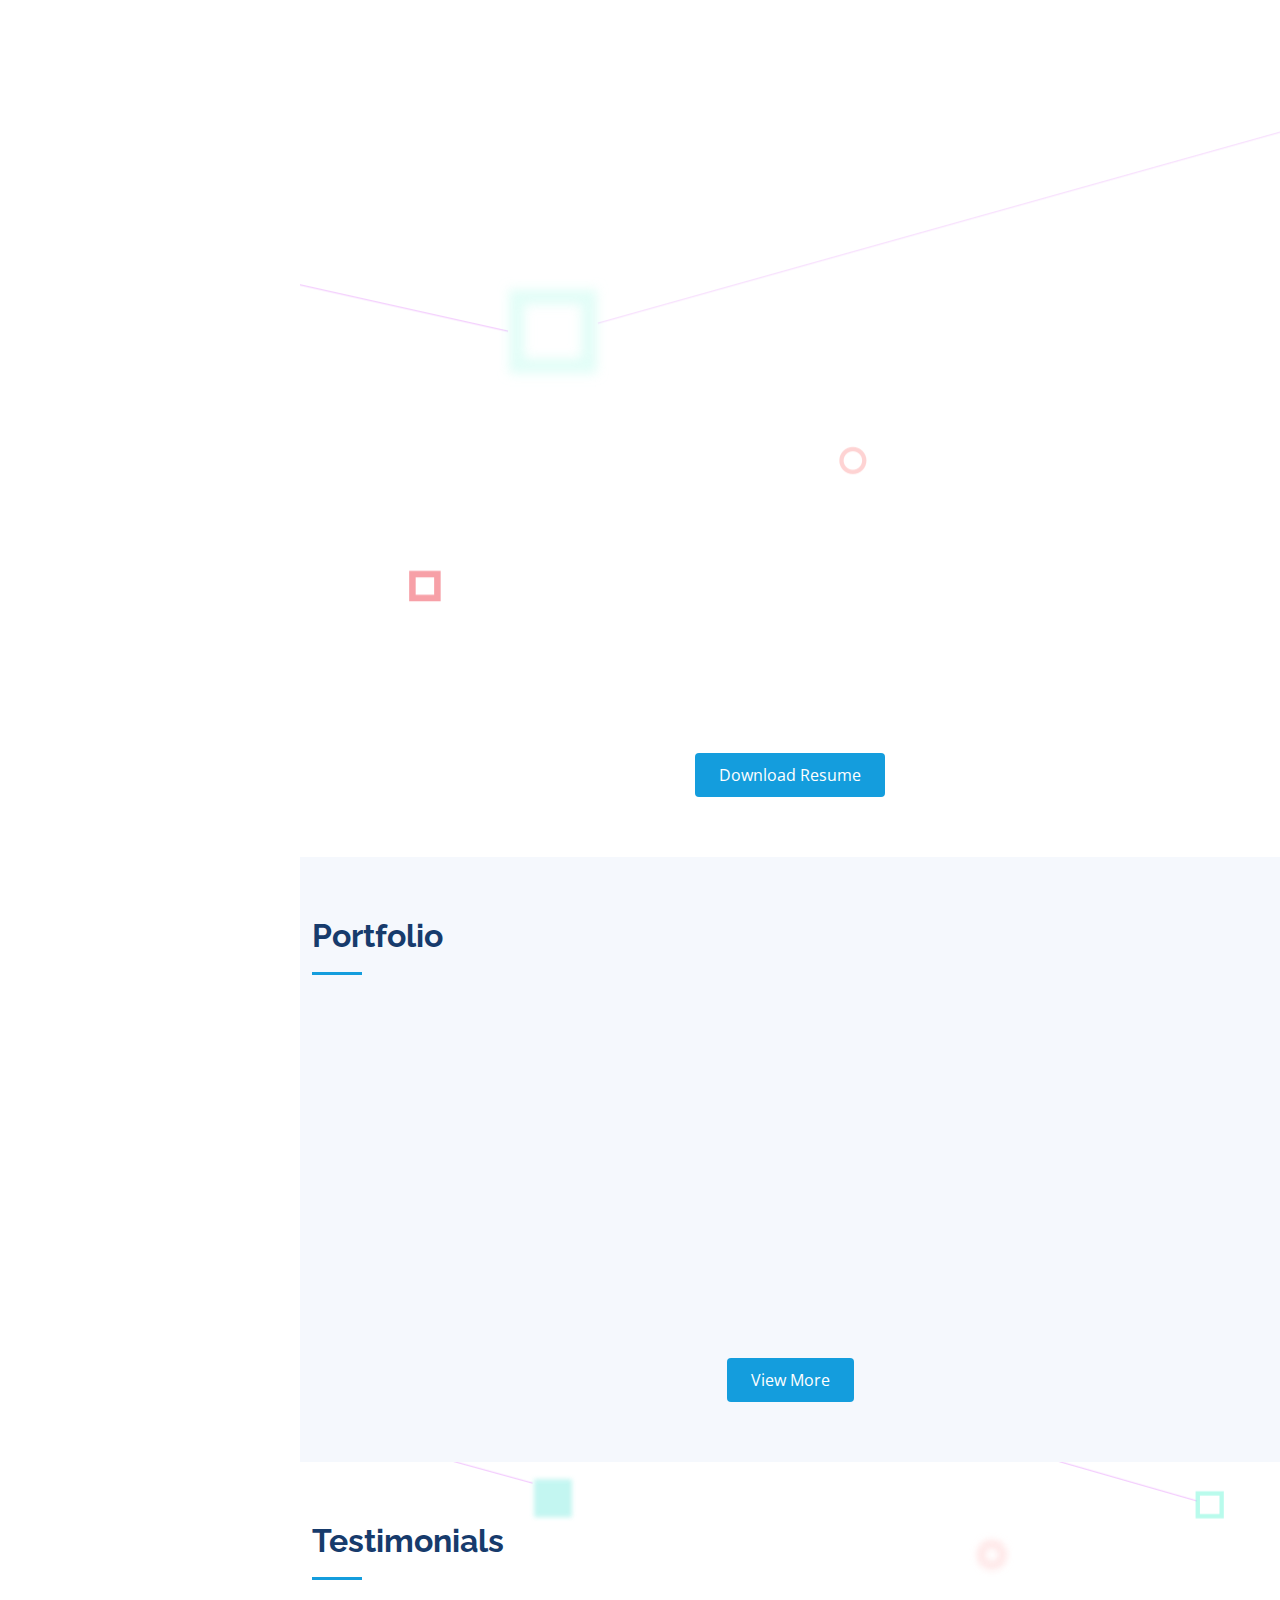
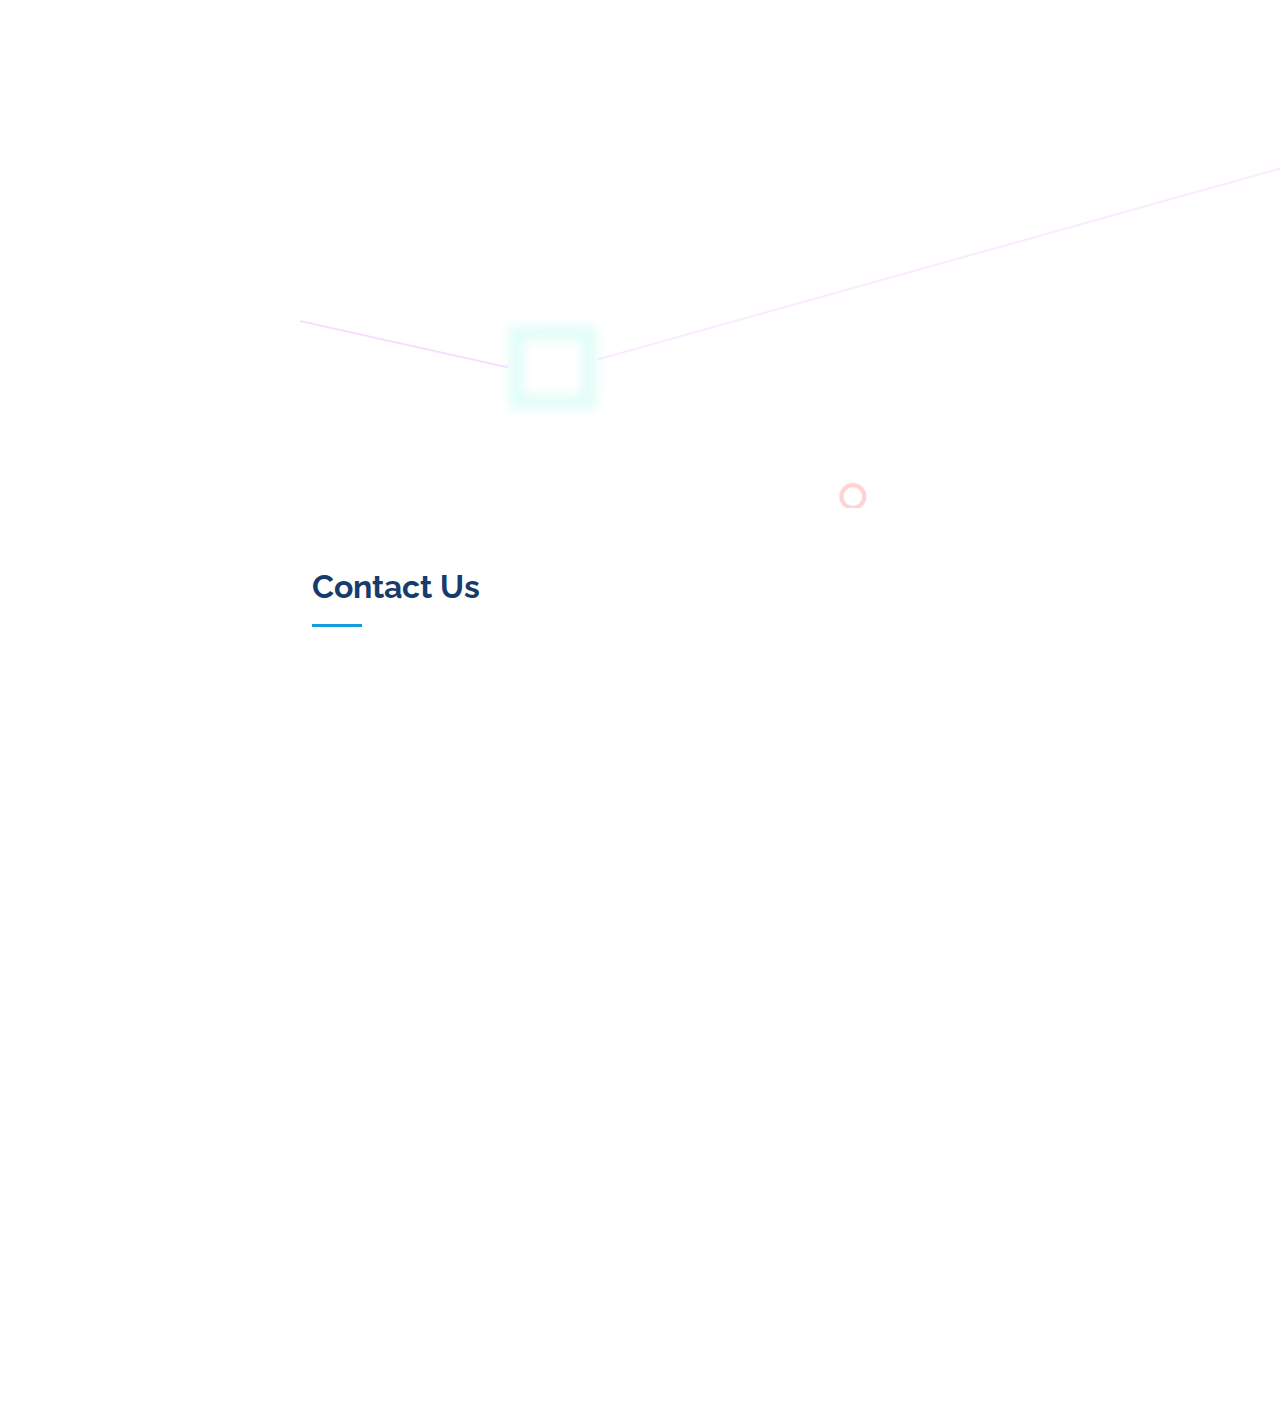
==== commit 963ceba7: "update" ====
--- a/index.html
+++ b/index.html
@@ -505,7 +505,7 @@
       <div class="container">
 
         <div class="section-title">
-          <h2>Contac Us</h2>
+          <h2>Contact Us</h2>
           
         </div>
 
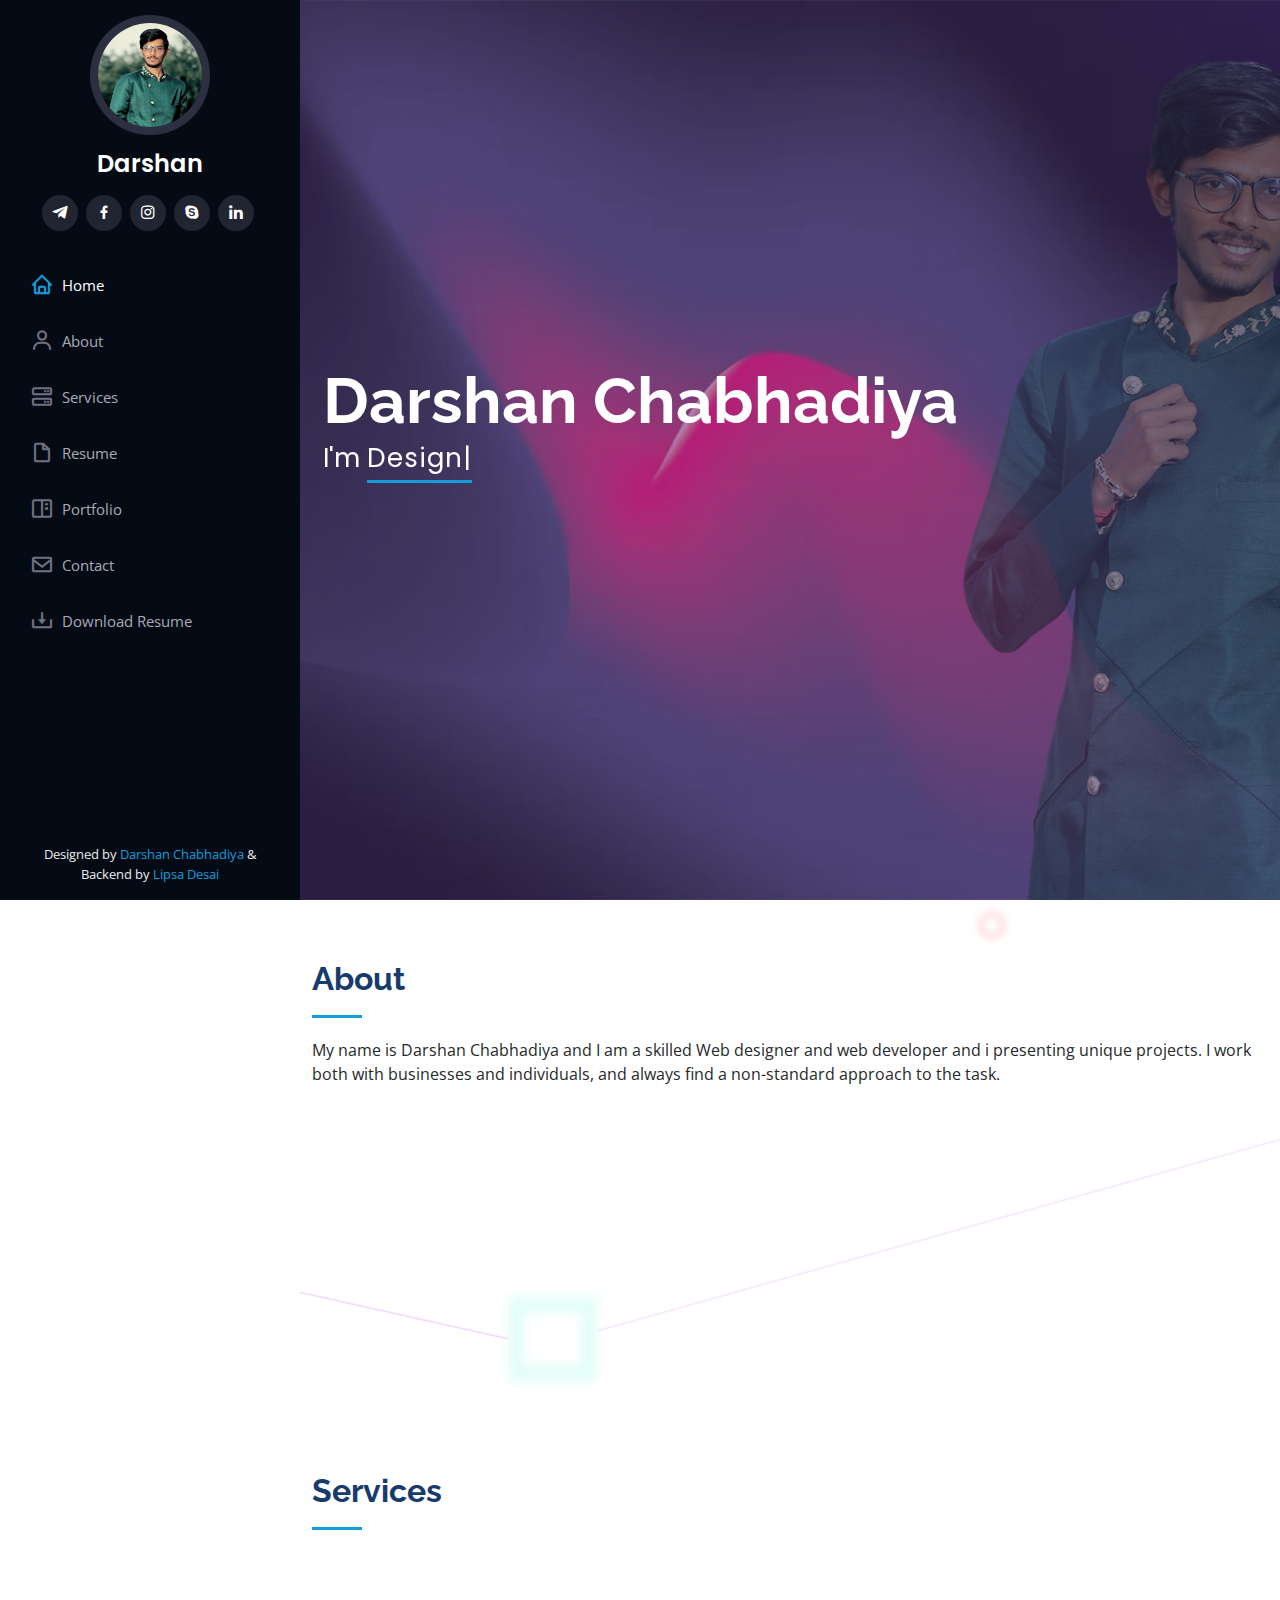
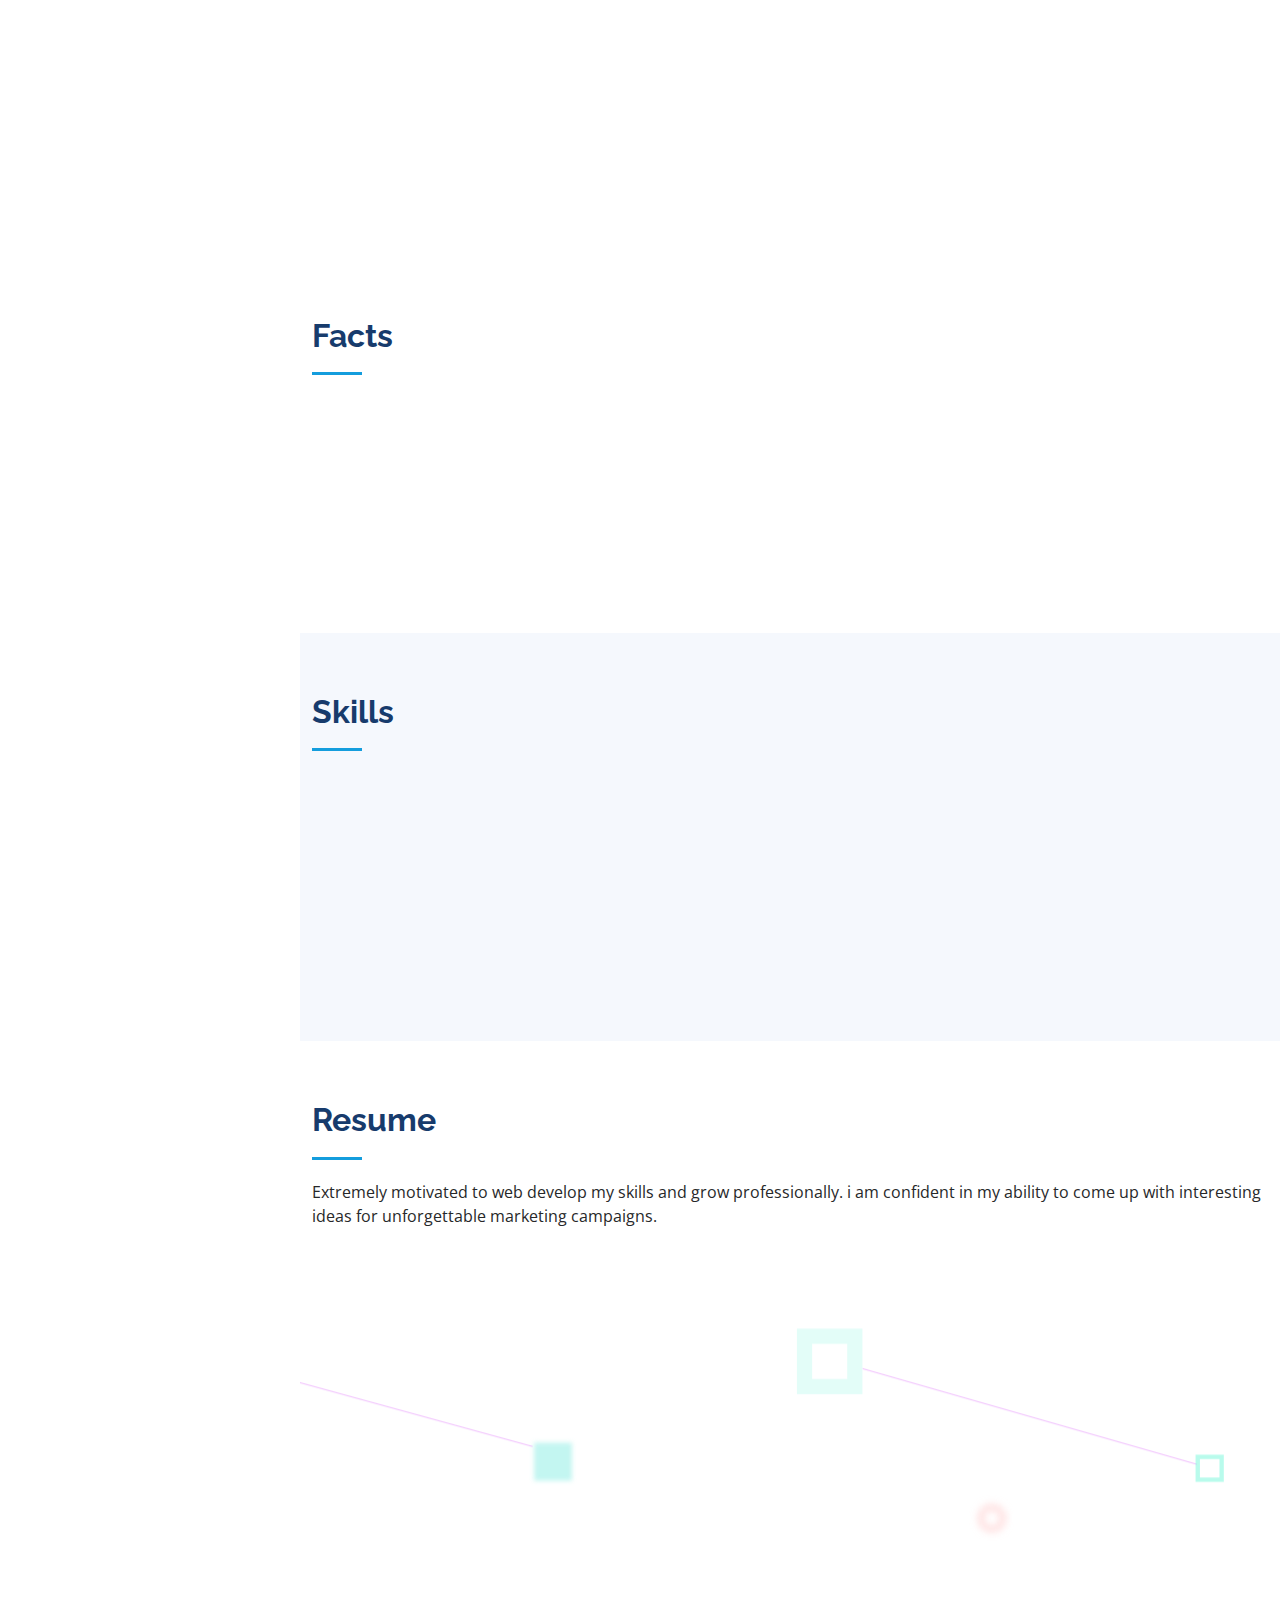
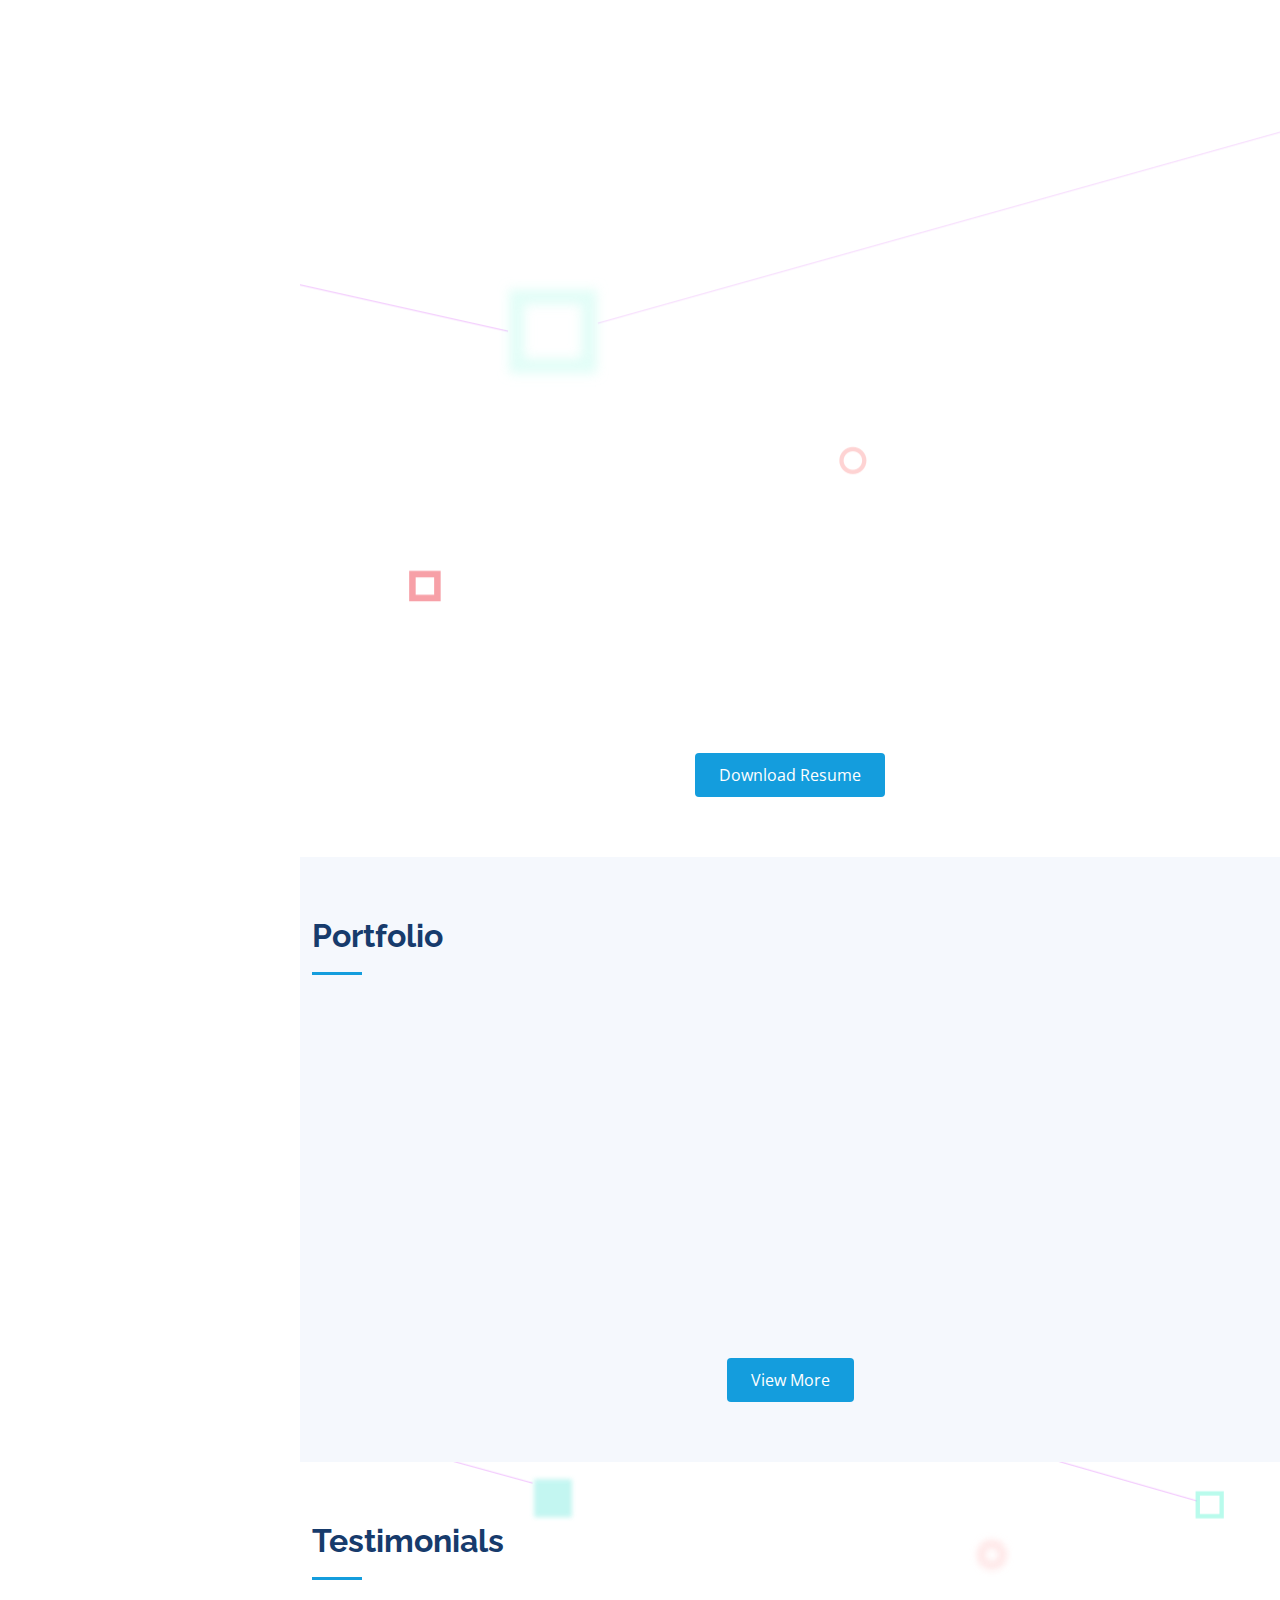
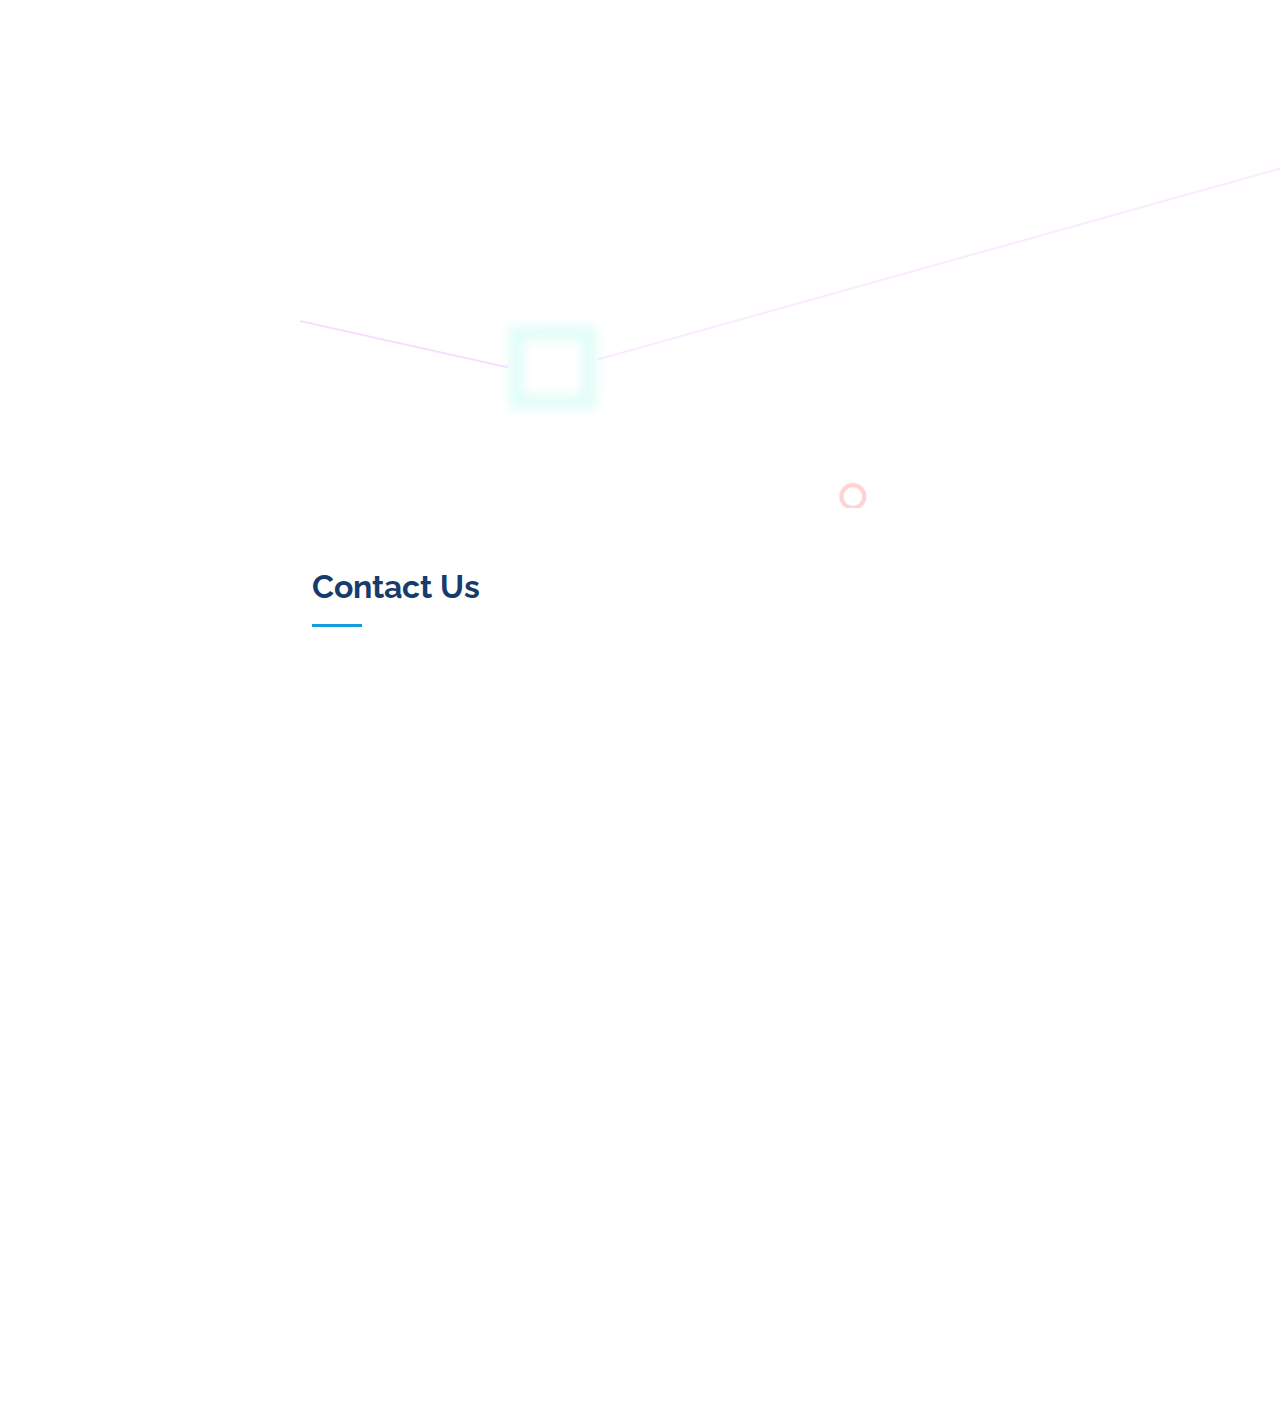
==== commit e645a5ee: "update" ====
--- a/index.html
+++ b/index.html
@@ -44,8 +44,8 @@
         <img src="assets/img/Dik2.jpg" alt="" class="img-fluid rounded-circle">
         <h1 class="text-light"><a href="index.html">Darshan</a></h1>
         <div class="social-links mt-3 text-center">
-          <a href="https://www.twitter.com/AlphaDiks/" target="_blank" class="twitter"><i
-              class="bx bxl-twitter"></i></a>
+          <a href="https://t.me/Darshan_1347/" target="_blank" class="telegram"><i
+              class="bx bxl-telegram"></i></a>
           <a href="https://www.facebook.com/darshan.chabhadiya.5/" target="_blank" class="facebook"><i
               class="bx bxl-facebook"></i></a>
           <a href="https://www.instagram.com/_dik_patel_1347_/" target="_blank" class="instagram"><i
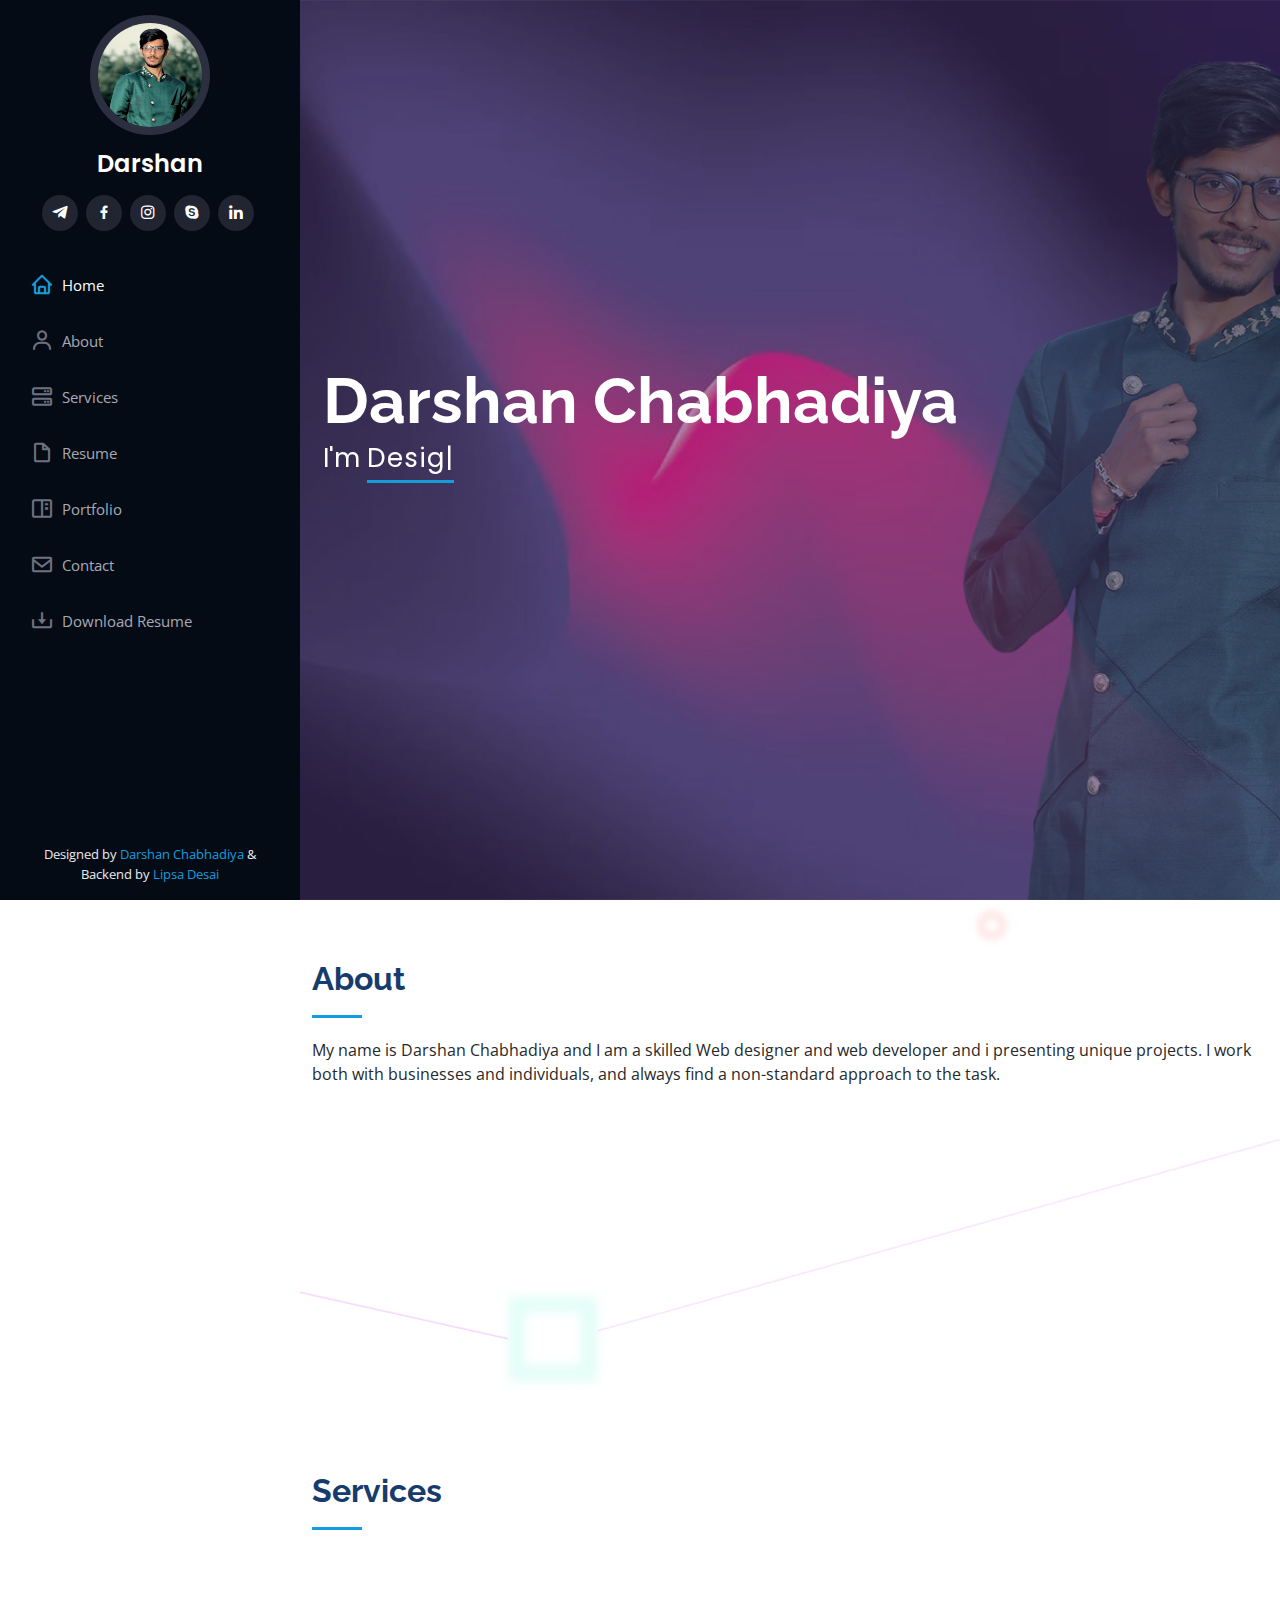
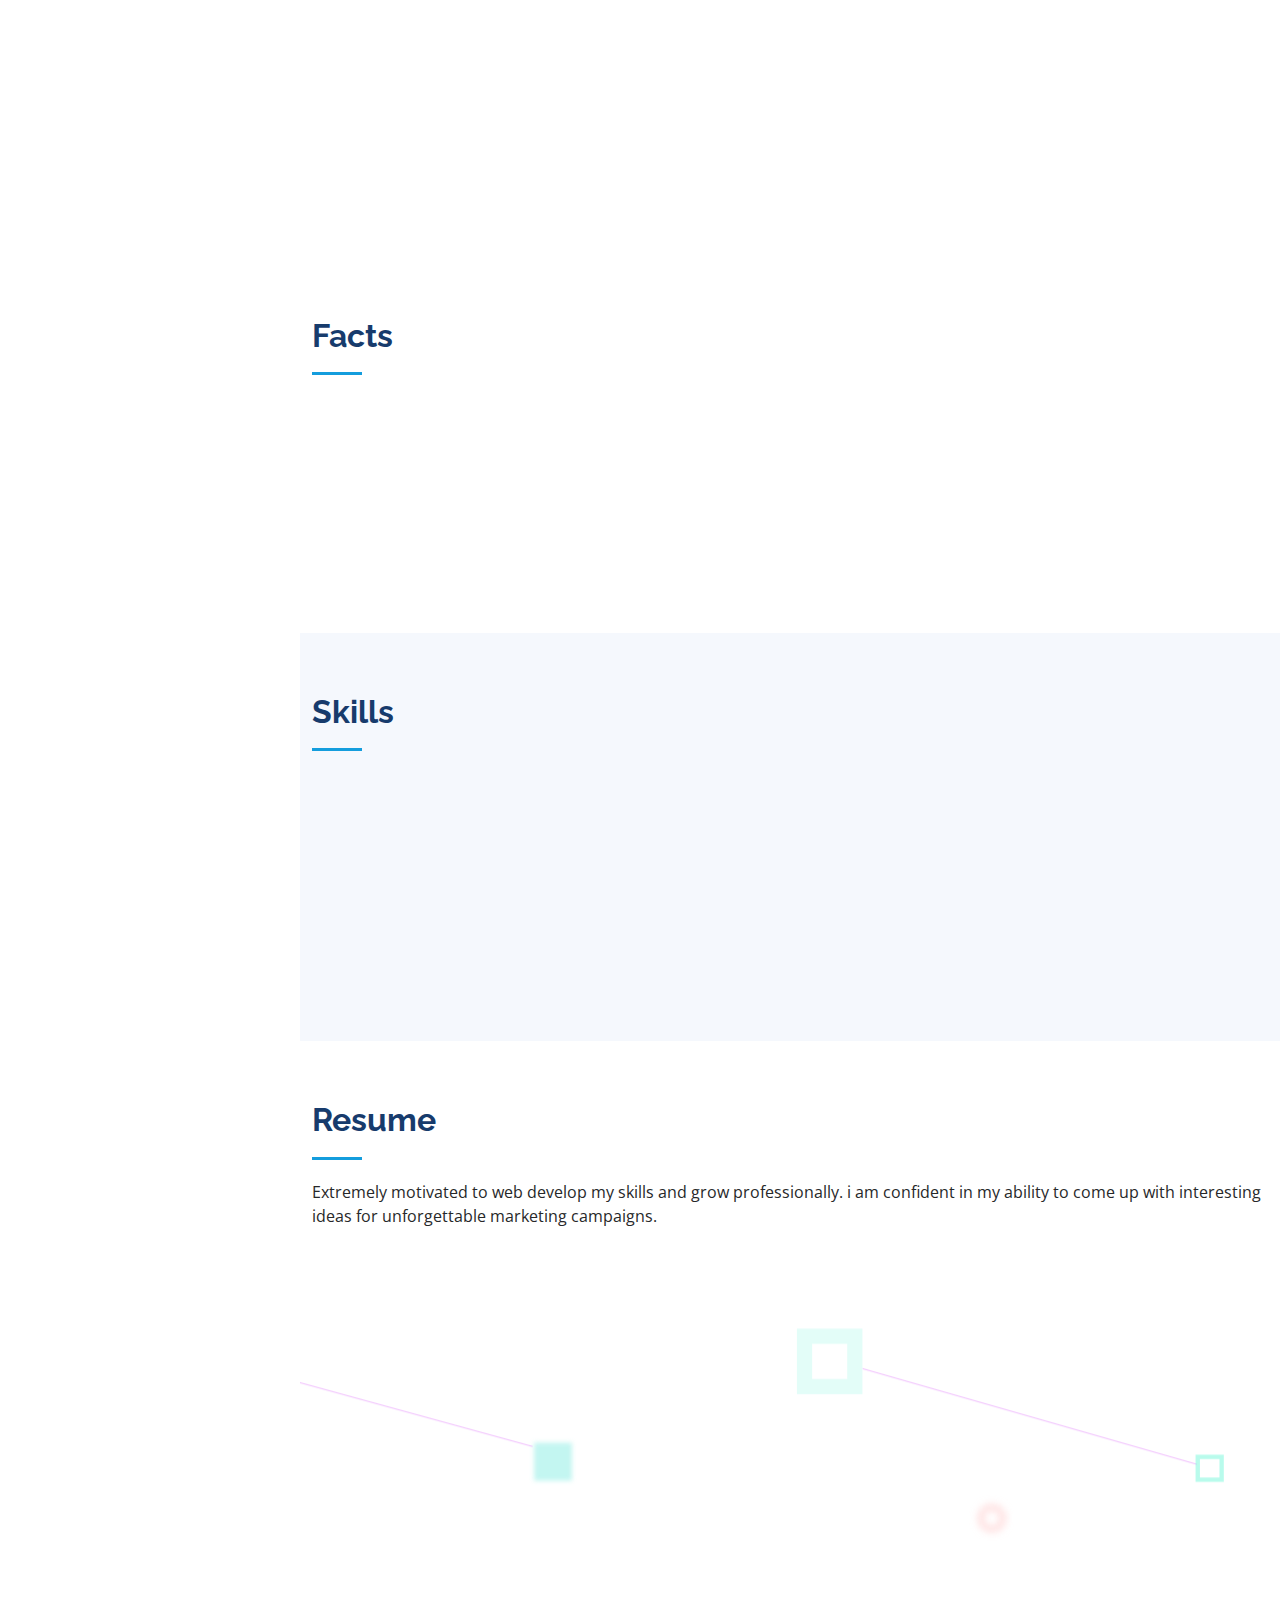
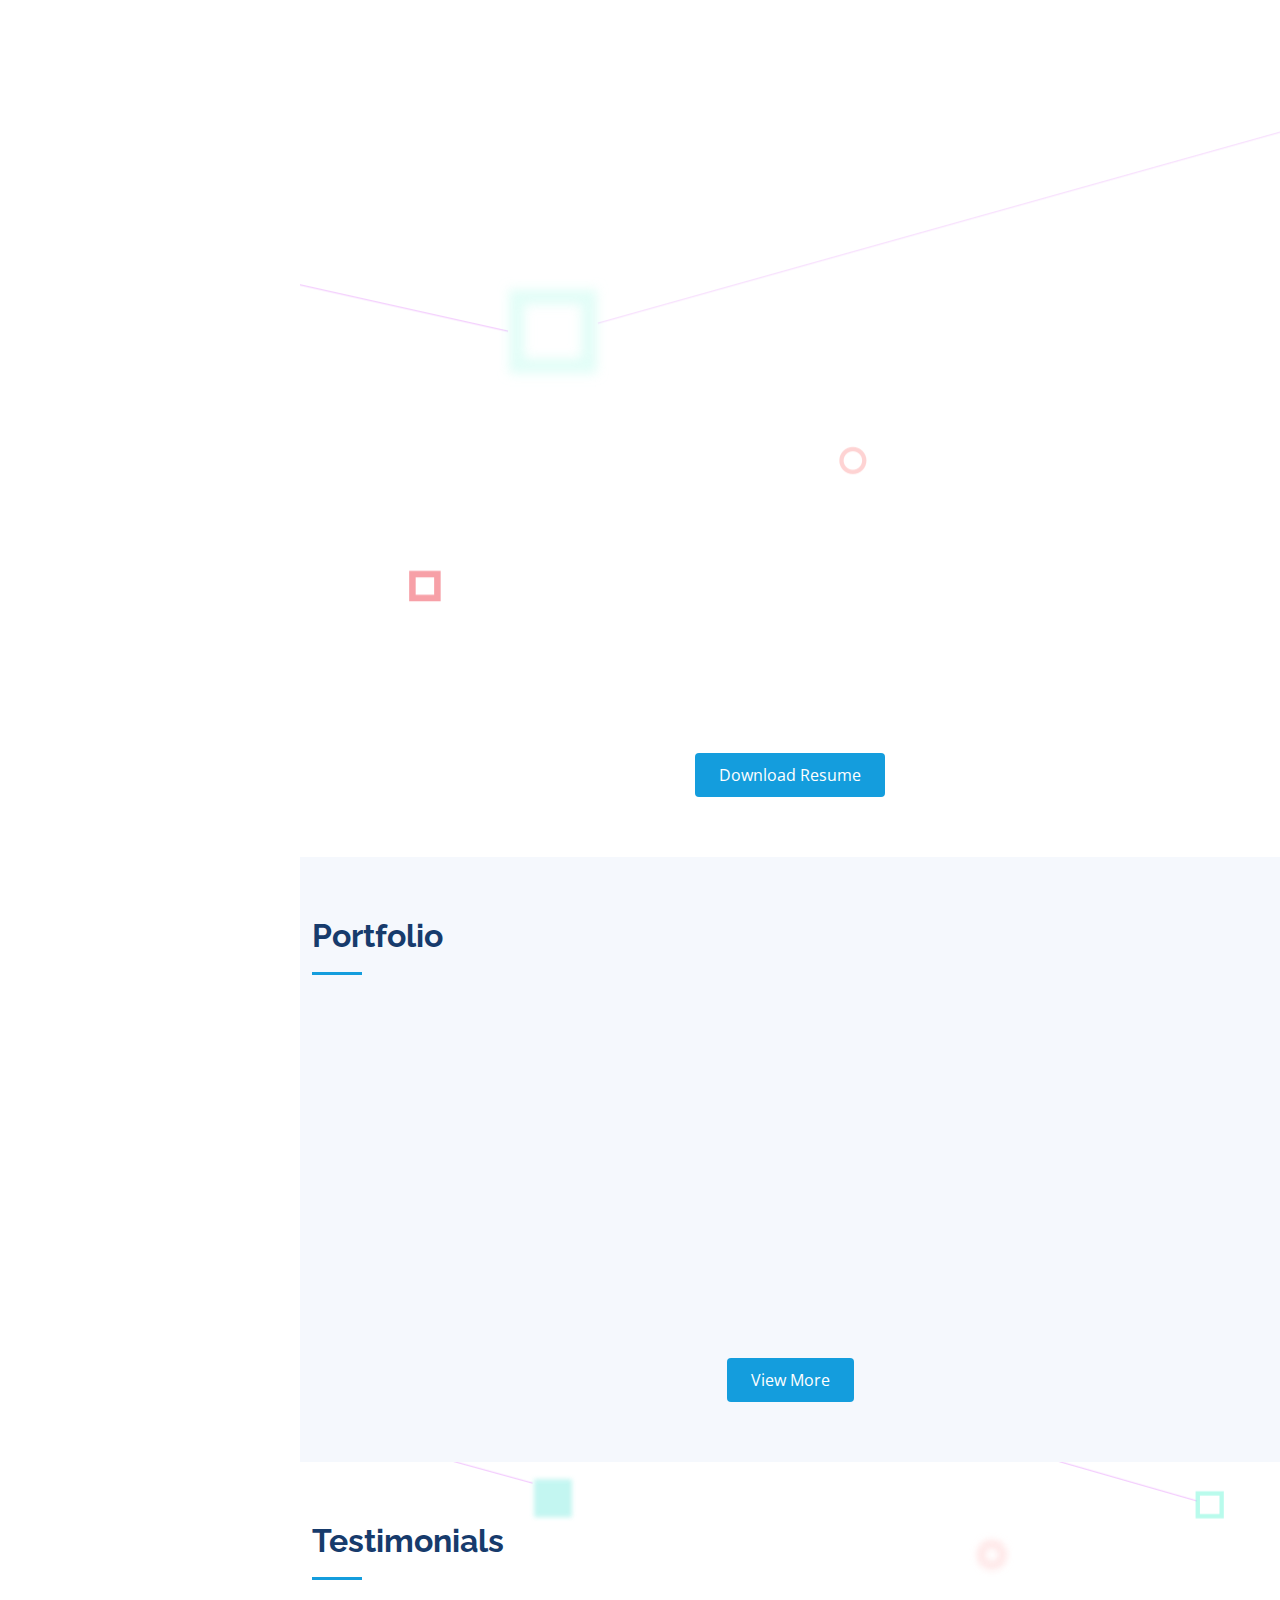
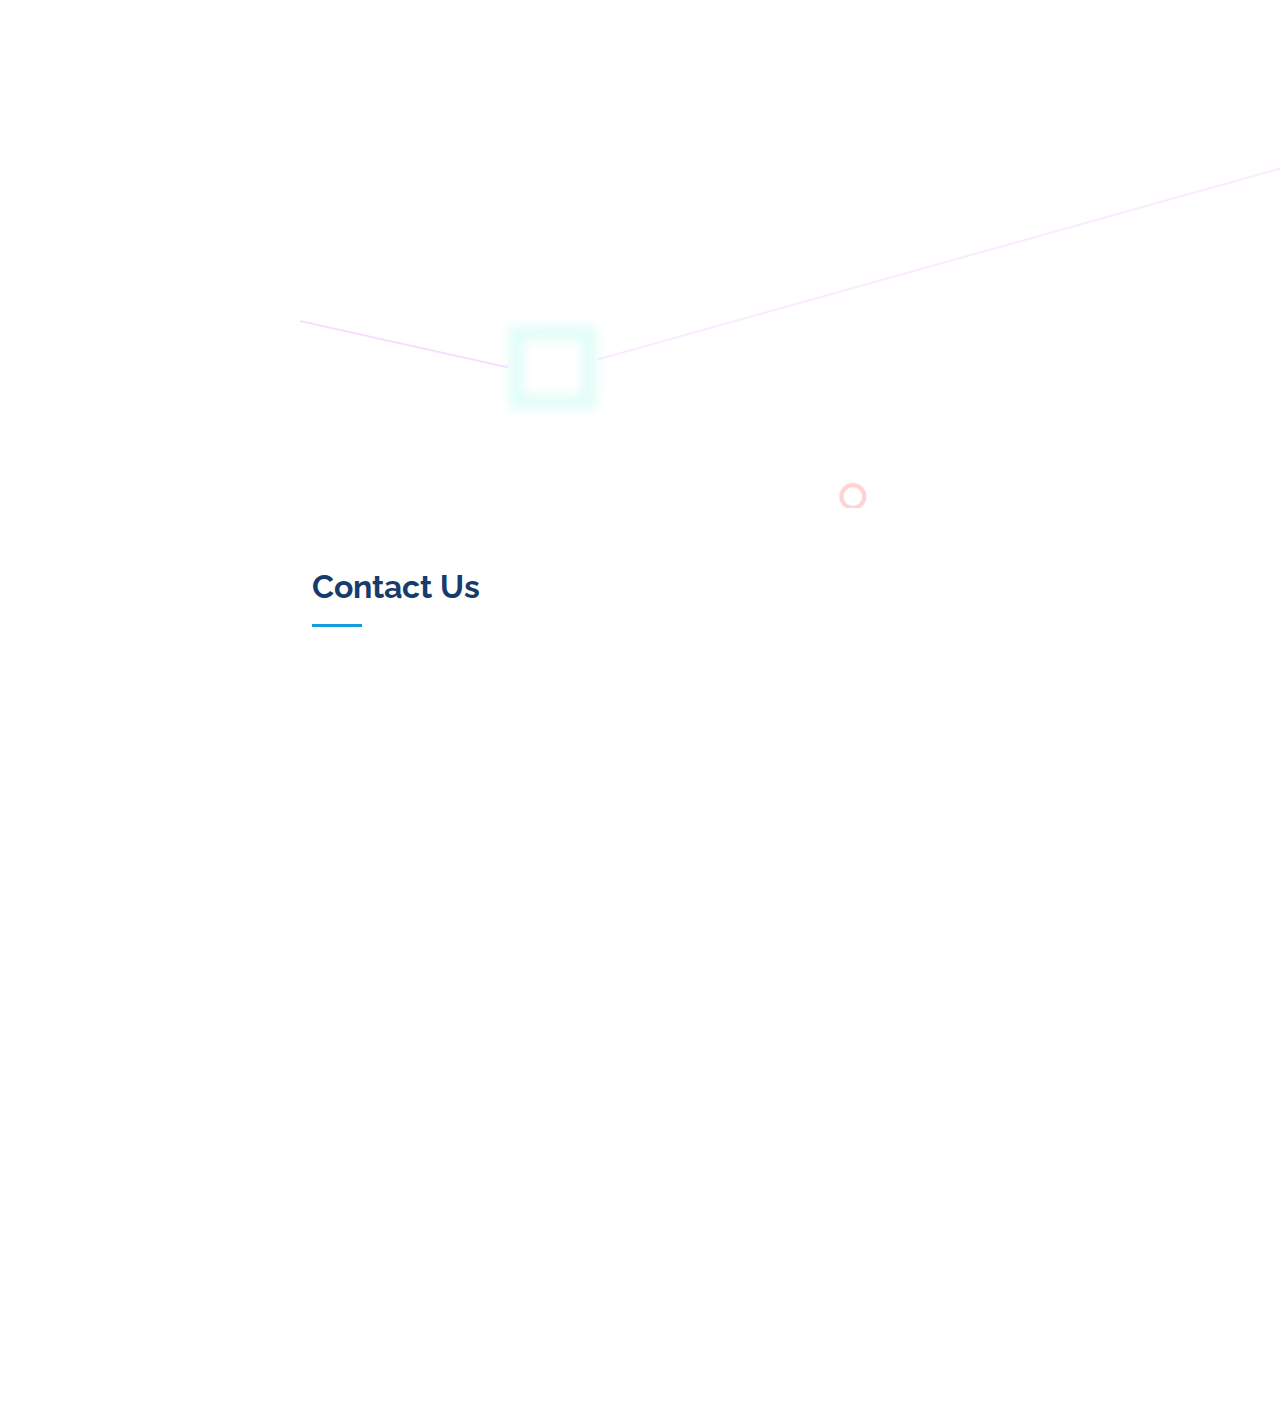
==== commit 4da032f3: "upadte" ====
--- a/index.html
+++ b/index.html
@@ -382,7 +382,7 @@
         </div>
         <div class="btn_cv">
           <!-- <button class="cv_btn" href="./assets/img/Darshan Cv.pdf/" target="_blank" >Download Resume</button> -->
-          <a href="./assets/img/Darshan Chabhadiya.pdf" download target="_blank" class="cv_btn">Download Resume</a>
+          <a href="./assets/img/Darshan Chabhadiya.pdf" download="Darshan_Chabhadiya_CV" target="_blank" class="cv_btn">Download Resume</a>
         </div>
 
       </div>
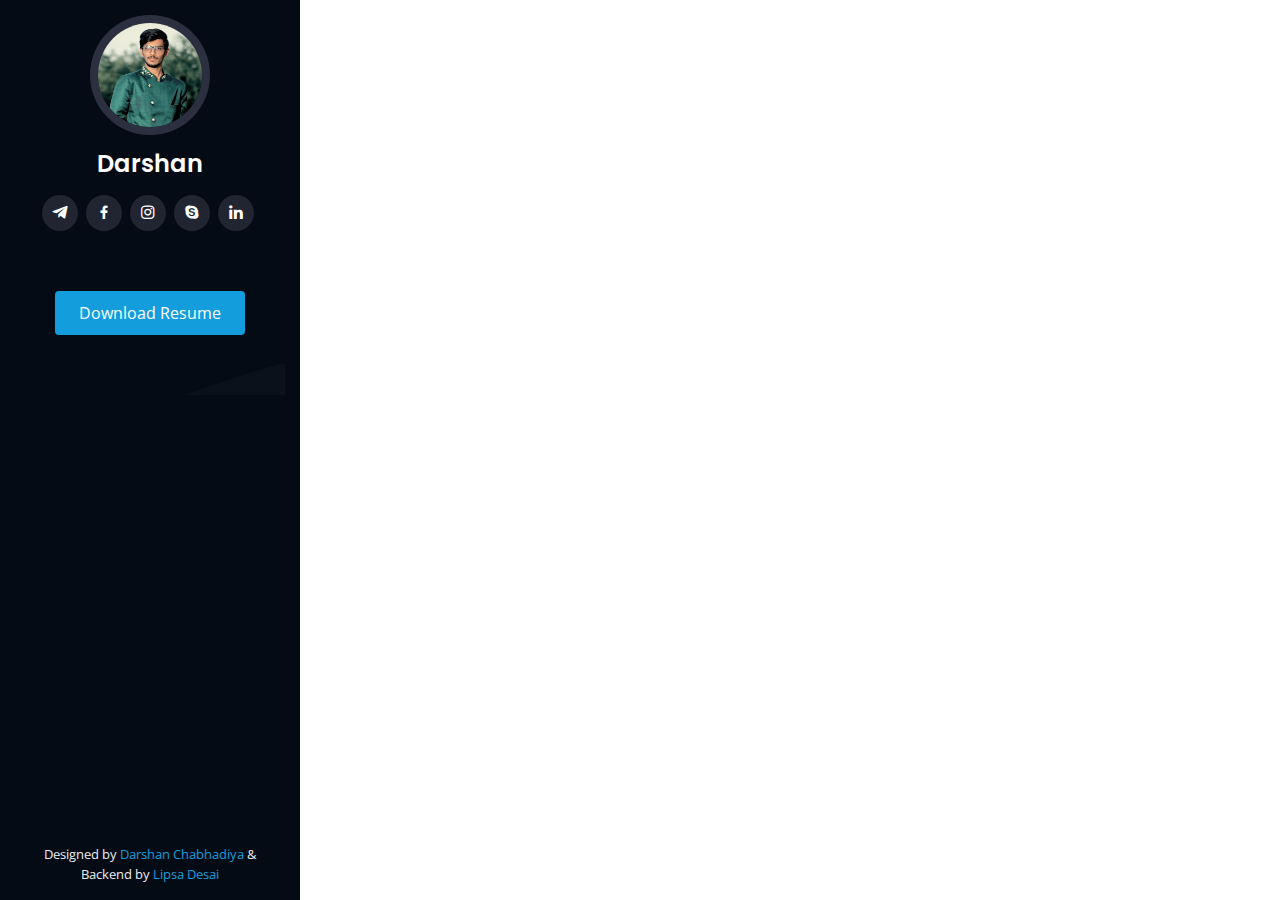
==== commit e80025cf: "update" ====
--- a/index.html
+++ b/index.html
@@ -55,331 +55,11 @@
         </div>
       </div>
 
-      <nav id="navbar" class="nav-menu navbar">
-        <ul>
-          <li><a href="#hero" class="nav-link scrollto active"><i class="bx bx-home"></i> <span>Home</span></a></li>
-          <li><a href="#about" class="nav-link scrollto"><i class="bx bx-user"></i> <span>About</span></a></li>
-          <li><a href="#services" class="nav-link scrollto"><i class="bx bx-server"></i> <span>Services</span></a></li>
-          <li><a href="#resume" class="nav-link scrollto"><i class="bx bx-file-blank"></i> <span>Resume</span></a></li>
-          <li><a href="#portfolio" class="nav-link scrollto"><i class="bx bx-book-content"></i><span>Portfolio</span></a></li>
-          <li><a href="#contact" class="nav-link scrollto"><i class="bx bx-envelope"></i> <span>Contact</span></a></li>
-          <li><a href="./assets/img/Darshan Chabhadiya.pdf" download target="_blank" class="nav-link scrollto"><i class="bx bx-download"></i> <span>Download Resume</span></a></li>
-        </ul>
-      </nav><!-- nav-menu -->
-    </div>
-  </header><!-- End Header -->
-
-  <!-- ======= Hero Section ======= -->
-  <section id="hero" class="d-flex flex-column justify-content-center align-items-center">
-    <div class="hero-container" data-aos="fade-in">
-      <h1>Darshan Chabhadiya</h1>
-      <p>I'm <span class="typed" data-typed-items="Designer, Developer, Freelancer"></span></p>
-    </div>
-  </section><!-- End Hero -->
-
-  <main id="main">
-
-    <!-- ======= About Section ======= -->
-    <section id="about" class="about">
-      <div class="container">
-
-        <div class="section-title">
-          <h2>About</h2>
-          <p>My name is Darshan Chabhadiya and I am a skilled Web designer and web developer and i presenting unique
-            projects. I work both with businesses and individuals, and always find a non-standard approach to the task.
-          </p>
-        </div>
-
-        <div class="row">
-          <div class="col-lg-4" data-aos="fade-right">
-            <img src="assets/img/Darshan.jpg" class="img-fluid" alt="">
-          </div>
-          <div class="col-lg-8 pt-4 pt-lg-0 content" data-aos="fade-left">
-            <h3>Web Designer &amp; WordPress Developer.</h3>
-            <p class="fst-italic">
-              I work with commercial projects of any scale and with private requests. I use the latest tools and creative approaches that help solve a specific business or personal issue.
-            </p>
-            <div class="row">
-              <div class="col-lg-6">
-                <ul>
-                  <li><i class="bi bi-chevron-right"></i> <strong>Birthday:</strong> <span>06 09 2001</span></li>
-                  <!-- <li><i class="bi bi-chevron-right"></i> <strong>Website:</strong> <span>none</span></li> -->
-                  <li><i class="bi bi-chevron-right"></i> <strong>Phone:</strong> <span>+91 7041859584</span></li>
-                  <li><i class="bi bi-chevron-right"></i> <strong>City:</strong> <span>Gujarat, INDIA</span></li>
-                </ul>
-              </div>
-              <div class="col-lg-6">
-                <ul>
-                  <!-- <li><i class="bi bi-chevron-right"></i> <strong>Age:</strong> <span>21</span></li> -->
-                  <li><i class="bi bi-chevron-right"></i> <strong>Degree:</strong> <span>BCA ( GRADUATE )</span></li>
-                  <li><i class="bi bi-chevron-right"></i> <strong>Email:</strong><span>darshanchabhadiya134723@gmail.com</span></li>
-                  <li><i class="bi bi-chevron-right"></i> <strong>Freelance:</strong> <span>Available</span></li>
-                </ul>
-              </div>
-            </div>
-            <!-- <p>
-              any text
-            </p> -->
-          </div>
-        </div>
-
-      </div>
-    </section><!-- End About Section -->
-
-    <section id="services" class="services">
-      <div class="container">
-
-        <div class="section-title">
-          <h2>Services</h2>
-          <!-- <p></p> -->
-        </div>
-
-        <div class="row">
-          <div class="col-lg-4 col-md-6 icon-box" data-aos="fade-up" data-aos-delay="100">
-            <div class="icon"><i class="bi bi-card-checklist"></i></div>
-            <h4 class="title"><a href="">Web Designer</a></h4>
-            <p class="description">Web design encompasses many different skills and disciplines in the production and
-              maintenance of websites.</p>
-          </div>
-          <div class="col-lg-4 col-md-6 icon-box" data-aos="fade-up" data-aos-delay="200">
-            <div class="icon"><i class="bi bi-bar-chart"></i></div>
-            <h4 class="title"><a href="">Web Developer</a></h4>
-            <p class="description">A web developer is a programmer who develops World Wide Web applications using a
-              client–server model. </p>
-          </div>
-
-          <div class="col-lg-4 col-md-6 icon-box" data-aos="fade-up" data-aos-delay="500">
-            <div class="icon"><i class="bi bi-calendar4-week"></i></div>
-            <h4 class="title"><a href="">WordPress Developer</a></h4>
-            <p class="description">A WordPress developer is a professional that specializes in the infrastructure and
-              ecosystem of the WordPress platform , particularly plugins and themes.</p>
-          </div>
-        </div>
-
-      </div>
-    </section>
-
-    <!-- ======= Facts Section ======= -->
-    <section id="facts" class="facts">
-      <div class="container">
-
-        <div class="section-title">
-          <h2>Facts</h2>
-          <!-- <p></p> -->
-        </div>
-
-        <div class="row no-gutters">
-
-          <div class="col-lg-3 col-md-6 d-md-flex align-items-md-stretch" data-aos="fade-up">
-            <div class="count-box">
-              <i class="bi bi-circle-square"></i>
-              <span data-purecounter-start="0" data-purecounter-end="08" data-purecounter-duration="1"
-                class="purecounter"></span>
-              <p><strong>Wordpress Project Compeleted</strong></p>
-            </div>
-          </div>
-
-          <div class="col-lg-3 col-md-6 d-md-flex align-items-md-stretch" data-aos="fade-up" data-aos-delay="100">
-            <div class="count-box">
-              <i class="bi bi-journal-richtext"></i>
-              <span data-purecounter-start="0" data-purecounter-end="06" data-purecounter-duration="1"
-                class="purecounter"></span>
-              <p><strong>Web Projects Compeleted</strong></p>
-            </div>
-          </div>
-
-          <div class="col-lg-3 col-md-6 d-md-flex align-items-md-stretch" data-aos="fade-up" data-aos-delay="200">
-            <div class="count-box">
-              <i class="bi bi-headset"></i>
-              <span data-purecounter-start="0" data-purecounter-end="14" data-purecounter-duration="1"
-                class="purecounter"></span>
-              <p><strong>Live Chat</strong></p>
-            </div>
-          </div>
-
-          <div class="col-lg-3 col-md-6 d-md-flex align-items-md-stretch" data-aos="fade-up" data-aos-delay="300">
-            <div class="count-box">
-              <i class="bi bi-people"></i>
-              <span data-purecounter-start="0" data-purecounter-end="09" data-purecounter-duration="1"
-                class="purecounter"></span>
-              <p><strong>Group Work Compeleted</strong></p>
-            </div>
-          </div>
-
-        </div>
-
-      </div>
-    </section><!-- End Facts Section -->
-
-    <!-- ======= Skills Section ======= -->
-    <section id="skills" class="skills section-bg">
-      <div class="container">
-
-        <div class="section-title">
-          <h2>Skills</h2>
-          <!-- <p></p> -->
-            <!-- <li><strong>My Skill's</strong></li> -->
-        </div>
-
-        <div class="row skills-content">
-
-          <div class="col-lg-6" data-aos="fade-up">
-
-            <div class="progress">
-              <span class="skill">HTML <i class="val">100%</i></span>
-              <div class="progress-bar-wrap">
-                <div class="progress-bar" role="progressbar" aria-valuenow="100" aria-valuemin="0" aria-valuemax="100">
-                </div>
-              </div>
-            </div>
-
-            <div class="progress">
-              <span class="skill">CSS <i class="val">90%</i></span>
-              <div class="progress-bar-wrap">
-                <div class="progress-bar" role="progressbar" aria-valuenow="90" aria-valuemin="0" aria-valuemax="100">
-                </div>
-              </div>
-            </div>
-
-            <div class="progress">
-              <span class="skill">JavaScript & jQuery <i class="val">70%</i></span>
-              <div class="progress-bar-wrap">
-                <div class="progress-bar" role="progressbar" aria-valuenow="70" aria-valuemin="0" aria-valuemax="100">
-                </div>
-              </div>
-            </div>
-
-          </div>
-
-          <div class="col-lg-6" data-aos="fade-up" data-aos-delay="100">
-
-            <div class="progress">
-              <span class="skill">PHP & Mysql <i class="val">60%</i></span>
-              <div class="progress-bar-wrap">
-                <div class="progress-bar" role="progressbar" aria-valuenow="60" aria-valuemin="0" aria-valuemax="100">
-                </div>
-              </div>
-            </div>
-
-            <div class="progress">
-              <span class="skill">WordPress Developer <i class="val">85%</i></span>
-              <div class="progress-bar-wrap">
-                <div class="progress-bar" role="progressbar" aria-valuenow="85" aria-valuemin="0" aria-valuemax="100">
-                </div>
-              </div>
-            </div>
-
-            <div class="progress">
-              <span class="skill">WebFlow <i class="val">85%</i></span>
-              <div class="progress-bar-wrap">
-                <div class="progress-bar" role="progressbar" aria-valuenow="85" aria-valuemin="0" aria-valuemax="100">
-                </div>
-              </div>
-            </div>
-
-          </div>
-
-        </div>
-
-      </div>
-    </section><!-- End Skills Section -->
+     
 
     <!-- ======= Resume Section ======= -->
     <section id="resume" class="resume">
-      <div class="container">
-
-        <div class="section-title">
-          <h2>Resume</h2>
-          <p>Extremely motivated to web
-            develop my skills and grow
-            professionally. i am confident in my
-            ability to come up with interesting
-            ideas for unforgettable marketing
-            campaigns.</p>
-        </div>
-
-        <div class="row">
-          <div class="col-lg-6" data-aos="fade-up">
-            <h3 class="resume-title">Sumary</h3>
-            <div class="resume-item pb-0">
-              <h4>Darshan Chabhadiya</h4>
-              <p><em>My name is Darshan Chabhadiya and I am a skilled Web designer and web developer and i presenting unique projects.</em></p>
-              <ul>
-                <li>Gujarat - INDIA</li>
-                <li>+91 7041859584</li>
-                <li>darshanchabhadiya134723@gmail.com</li>
-              </ul>
-            </div>
-
-            <h3 class="resume-title">Education</h3>
-
-            <div class="resume-item">
-              <h4>Master Of Computer Application ( MCA )</h4>
-              <h5>2022 - 2024</h5>
-              <p><em>Jain University , Bangalore</em></p>
-              <p>
-                <li><strong>Running</strong></li>
-              </p>
-            </div>
-
-            <div class="resume-item">
-              <h4>Bachelor Of Computer Application ( BCA )</h4>
-              <h5>2019 - 2022</h5>
-              <p><em>Bhagwan Mahavir College Of Computer Application, Surat</em></p>
-              <p>
-                <li><strong>3 Year Compeleted</strong></li>
-              </p>
-              <p>1st Year :- 7.35 SGPA</p>
-              <p>2nd Year :- 6.46 SGPA</p>
-              <p>3rd Year :- 7.82 SGPA</p>
-            </div>
-            <div class="resume-item">
-              <h4>Higher School Certificate ( HSC )</h4>
-              <h5>2018 - 2019</h5>
-              <p><em>Ashadeep Vidhyalay - 6 </em></p>
-              <p>
-                <li><strong>Completed</strong></li>
-              </p>
-            </div>
-            <div class="resume-item">
-              <h4>Secondary School Certificate (SSC)</h4>
-              <h5>2017 - 2018</h5>
-              <p><em>R.B Dhami Vidhyalay</em></p>
-              <p>
-                <li><strong>Completed</strong></li>
-              </p>
-            </div>
-          </div>
-          <div class="col-lg-6" data-aos="fade-up" data-aos-delay="100">
-            <h3 class="resume-title">Professional Experience</h3>
-            <div class="resume-item">
-              <h4>Web Designer & Wordpress Developer</h4>
-              <h5>2023 - Present</h5>
-              <p><em>PAR SOLUTION, Surat , GUJARAT </em></p>
-              <ul>
-                <li>I'm Work Here...</li>
-              </ul>
-            </div>
-            <div class="resume-item">
-              <h4>Web Designer & Developer</h4>
-              <h5>Feb - Dec 2022</h5>
-              <p><em>WEBROTARY IT SOLUTION, Surat , GUJARAT</em></p>
-              <ul>
-                <li>I joined the training class at this company in February and I am developing new designs and unique plans.</li>
-                <!-- <li>I am proud of your company because I still work there.</li> -->
-              </ul>
-            </div>
-            <div class="resume-item">
-              <h4>Work & Compeleted Project</h4>
-              <h5>Feb - 2022 To Sup - 2022</h5>
-              <p><b>Project-1 :-</b> <em>YOUSHINE_PHOTOSTUDIO (PHP)</em></p>
-              <ul>
-                <li>Admin Side</li>
-                <li>User Side</li>
-              </ul>
-            </div>
-          </div>
-        </div>
+      
         <div class="btn_cv">
           <!-- <button class="cv_btn" href="./assets/img/Darshan Cv.pdf/" target="_blank" >Download Resume</button> -->
           <a href="./assets/img/Darshan Chabhadiya.pdf" download="Darshan_Chabhadiya_CV" target="_blank" class="cv_btn">Download Resume</a>
@@ -388,189 +68,7 @@
       </div>
     </section><!-- End Resume Section -->
 
-    <!-- ======= Portfolio Section ======= -->
-    <section id="portfolio" class="portfolio section-bg">
-      <div class="container">
-
-        <div class="section-title">
-          <h2>Portfolio</h2>
-        </div>
-
-        <div class="row portfolio-container" data-aos="fade-up" data-aos-delay="100">
-
-          <div class="col-lg-4 col-md-6 portfolio-item filter-web">
-            <div class="portfolio-wrap">
-              <img src="assets/img/portfolio/Web Designing Project-1.png" class="img-fluid" alt="">
-              <div class="portfolio-links">
-                <a href="assets/img/portfolio/Web Designing Project-2A.jpg" data-gallery="portfolioGallery"
-                  class="portfolio-lightbox" title="Web Designing Project-1"><i class="bx bx-plus"></i></a>
-                <!-- <a href="./More Project.html" title="More Details"><i class="bx bx-link"></i></a> -->
-              </div>
-            </div>
-          </div>
-
-          <div class="col-lg-4 col-md-6 portfolio-item filter-wordpress">
-            <div class="portfolio-wrap">
-              <img src="assets/img/portfolio/Wordpress-1.png" class="img-fluid" alt="">
-              <div class="portfolio-links">
-                <a href="assets/img/portfolio/wordpress-2A.png" data-gallery="portfolioGallery"
-                  class="portfolio-lightbox" title="WordPress Project-1 "><i class="bx bx-plus"></i></a>
-                <!-- <a href="./More Project.html" title="More Details"><i class="bx bx-link"></i></a> -->
-              </div>
-            </div>
-          </div>
-
-          <div class="col-lg-4 col-md-6 portfolio-item filter-webflow">
-            <div class="portfolio-wrap">
-              <img src="assets/img/portfolio/webflow-1.png" class="img-fluid" alt="">
-              <div class="portfolio-links">
-                <a href="assets/img/portfolio/webflow-2A.png" data-gallery="portfolioGallery"
-                  class="portfolio-lightbox" title="Webflow Project-1"><i class="bx bx-plus"></i></a>
-                <!-- <a href="./More Project.html" title="More Details"><i class="bx bx-link"></i></a> -->
-              </div>
-            </div>
-          </div>
-
-        </div>
-
-        <div class="btn_cv">
-          <!-- <button class="cv_btn" href="./assets/img/Darshan Cv.pdf/" target="_blank" >Download Resume</button> -->
-          <a href="./More Project.html" class="cv_btn">View More </a>
-        </div>
-
-      </div>
-    </section><!-- End Portfolio Section -->
- 
-
-    <!-- ======= Testimonials Section ======= -->
-    <section id="testimonials" class="testimonials section-bg">
-      <div class="container">
-
-        <div class="section-title">
-          <h2>Testimonials</h2>
-        </div>
-
-        <div class="testimonials-slider swiper" data-aos="fade-up" data-aos-delay="100">
-          <div class="swiper-wrapper">
-
-            <div class="swiper-slide">
-              <div class="testimonial-item" data-aos="fade-up">
-                <p>
-                  <i class="bx bxs-quote-alt-left quote-icon-left"></i>
-                  Very grateful to Fluid Studios for all the hard work they put into our website, finished product was fantastic. Jessie is such a pleasure to work with, would recommend them!
-                  <i class="bx bxs-quote-alt-right quote-icon-right"></i>
-                </p>
-                <img src="assets/img/testimonials/Tush-1.jpg" class="testimonial-img" alt="">
-                <h3>Tushar Kanani</h3>
-                <h4>Student</h4>
-              </div>
-            </div>
-
-            <div class="swiper-slide">
-              <div class="testimonial-item" data-aos="fade-up" data-aos-delay="400">
-                <p>
-                  <i class="bx bxs-quote-alt-left quote-icon-left"></i>
-                  I can only praise them. They are the best web designers I have ever used. They continue to react to issues and queries even after they have been paid (which is unique in their industry).
-                  <i class="bx bxs-quote-alt-right quote-icon-right"></i>
-                </p>
-                <img src="assets/img/testimonials/lipsa-1.jpg" class="testimonial-img" alt="">
-                <h3>Lipsa Desai</h3>
-                <h4>Laravel (Codinator)</h4>
-              </div>
-            </div>
-
-            <div class="swiper-slide">
-              <div class="testimonial-item" data-aos="fade-up" data-aos-delay="400">
-                <p>
-                  <i class="bx bxs-quote-alt-left quote-icon-left"></i>
-                  Just wanted to say a big thanks from myself and Jon for the website, we’re really pleased with it. We’ve had lots of good feedback on it and quite a few enquiries through it already!
-                  <i class="bx bxs-quote-alt-right quote-icon-right"></i>
-                </p>
-                <img src="assets/img/testimonials/mihir.jpeg" class="testimonial-img" alt="">
-                <h3>Mihir Barvaliya</h3>
-                <h4>UI/UX Designer</h4>
-              </div>
-            </div>
- 
-
-    </div>
-          <div class="swiper-pagination"></div>
-        </div>
-
-      </div>
-    </section>
-
-    <!-- ======= Contact Section ======= -->
-    <section id="contact" class="contact">
-      <div class="container">
-
-        <div class="section-title">
-          <h2>Contact Us</h2>
-          
-        </div>
-
-        <div class="row" data-aos="fade-in">
-
-          <div class="col-lg-5 d-flex align-items-stretch">
-            <div class="info">
-              <div class="address">
-                <i class="bi bi-geo-alt"></i>
-                <h4>Location:</h4>
-                <p>Rachana Society, Surat, Gujarat</p>
-              </div>
-
-              <div class="email">
-                <i class="bi bi-envelope"></i>
-                <h4>Email:</h4>
-                <p>darshanchabhadiya134723@gmail.com</p>
-              </div>
-
-              <div class="phone">
-                <i class="bi bi-phone"></i>
-                <h4>Call:</h4>
-                <p>+91 7041859584</p>
-              </div>
-
-              <iframe
-                src="https://www.google.com/maps/embed?pb=!1m18!1m12!1m3!1d3719.509015669365!2d72.86373733488769!3d21.211654799999998!2m3!1f0!2f0!3f0!3m2!1i1024!2i768!4f13.1!3m3!1m2!1s0x3be04fe797989ad1%3A0xda47f1597d1288e6!2sRachana%20society!5e0!3m2!1sen!2sin!4v1655556443388!5m2!1sen!2sin"
-                frameborder="0" style="border:0; width: 100%; height: 290px;" allowfullscreen></iframe>
-            </div>
-
-          </div>
-
-          <div class="col-lg-7 mt-5 mt-lg-0 d-flex align-items-stretch">
-            <form action="https://formspree.io/f/xzboqbjo" method="post" role="form" class="php-email-form">
-              <div class="row">
-                <div class="form-group col-md-6">
-                  <label for="name">Your Name <span>*</span></label>
-                  <input type="text" name="name" class="form-control" id="name" required>
-                </div>
-                <div class="form-group col-md-6">
-                  <label for="name">Your Email <span>*</span></label>
-                  <input type="email" class="form-control" name="email" id="email" required>
-                </div>
-              </div>
-              <div class="form-group">
-                <label for="name">Subject <span>*</span></label>
-                <input type="text" class="form-control" name="subject" id="subject" required>
-              </div>
-              <div class="form-group">
-                <label for="name">Message <span>*</span></label>
-                <textarea class="form-control" name="message" rows="10" required></textarea>
-              </div>
-              <div class="my-3">
-                <div class="loading">Loading</div>
-                <div class="error-message"></div>
-                <div class="sent-message">Your message has been sent. Thank you!</div>
-              </div>
-              <div class="text-center"><button type="submit">Send Message</button></div>
-            </form>
-          </div>
-
-        </div>
-
-      </div>
-    </section><!-- End Contact Section -->
+   
 
   </main><!-- End #main -->
 
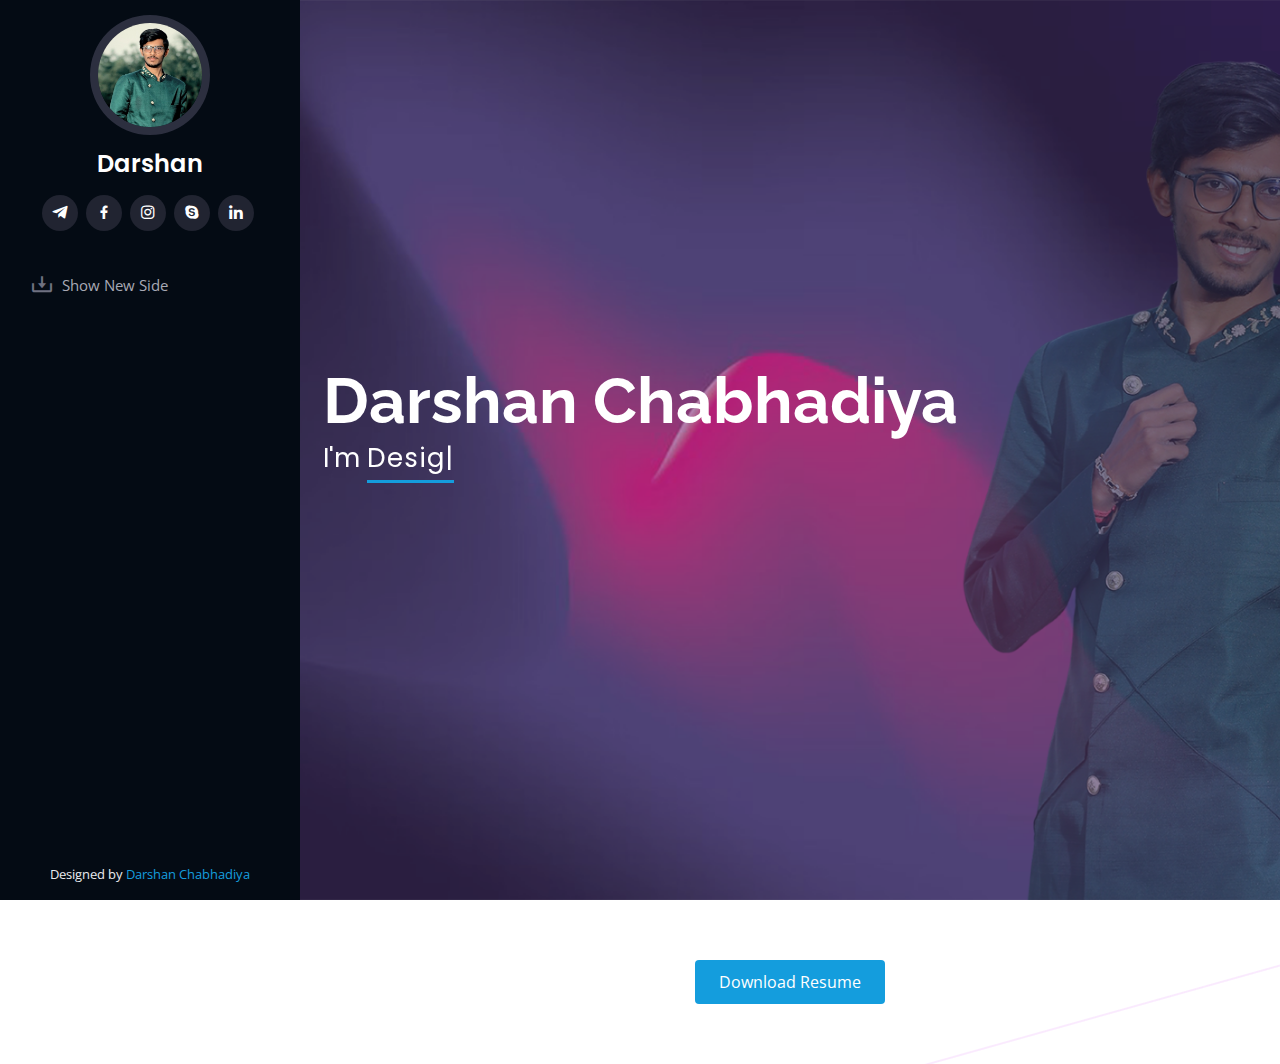
==== commit 95ce34bb: "upadate" ====
--- a/index.html
+++ b/index.html
@@ -55,11 +55,35 @@
         </div>
       </div>
 
-     
+      <nav id="navbar" class="nav-menu navbar">
+        <ul>
+          <!-- <li><a href="#hero" class="nav-link scrollto active"><i class="bx bx-home"></i> <span>Home</span></a></li>
+          <li><a href="#about" class="nav-link scrollto"><i class="bx bx-user"></i> <span>About</span></a></li>
+          <li><a href="#services" class="nav-link scrollto"><i class="bx bx-server"></i> <span>Services</span></a></li>
+          <li><a href="#resume" class="nav-link scrollto"><i class="bx bx-file-blank"></i> <span>Resume</span></a></li>
+          <li><a href="#portfolio" class="nav-link scrollto"><i class="bx bx-book-content"></i><span>Portfolio</span></a></li>
+          <li><a href="#contact" class="nav-link scrollto"><i class="bx bx-envelope"></i> <span>Contact</span></a></li> -->
+          <li><a href="./assets/img/Darshan Chabhadiya.pdf" target="_blank" class="nav-link scrollto"><i class="bx bx-download"></i> <span>Show New Side</span></a></li>
+        </ul>
+      </nav><!-- nav-menu -->
+    </div>
+  </header><!-- End Header -->
+
+  <!-- ======= Hero Section ======= -->
+  <section id="hero" class="d-flex flex-column justify-content-center align-items-center">
+    <div class="hero-container" data-aos="fade-in">
+      <h1>Darshan Chabhadiya</h1>
+      <p>I'm <span class="typed" data-typed-items="Designer, Developer, Freelancer"></span></p>
+    </div>
+  </section><!-- End Hero -->
+
+  <main id="main">
+
+    <!-- ======= About Section ======= -->  
 
     <!-- ======= Resume Section ======= -->
     <section id="resume" class="resume">
-      
+  
         <div class="btn_cv">
           <!-- <button class="cv_btn" href="./assets/img/Darshan Cv.pdf/" target="_blank" >Download Resume</button> -->
           <a href="./assets/img/Darshan Chabhadiya.pdf" download="Darshan_Chabhadiya_CV" target="_blank" class="cv_btn">Download Resume</a>
@@ -68,8 +92,6 @@
       </div>
     </section><!-- End Resume Section -->
 
-   
-
   </main><!-- End #main -->
 
   <!-- ======= Footer ======= -->
@@ -77,8 +99,6 @@
     <div class="container">
       <div class="credits">
         Designed by <a href="https://dikpatel.github.io/Darshanchabhadiya.in/" target="_blank">Darshan Chabhadiya</a>
-        &
-        Backend by <a href="#" target="_blank">Lipsa Desai</a>
       </div>
     </div>
   </footer><!-- End  Footer -->
